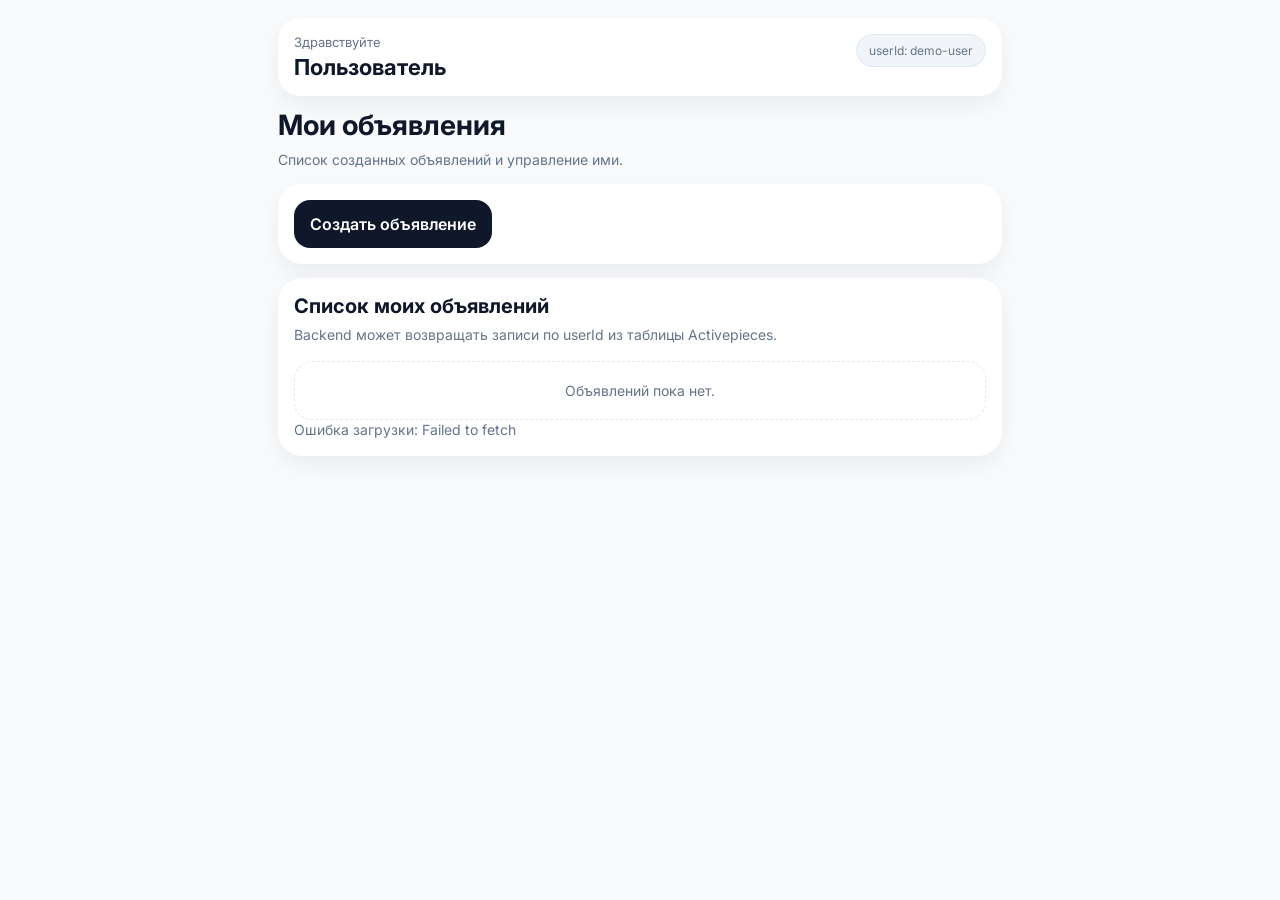
==== index.html @ 00c48a66 "init" ====
<!DOCTYPE html>
<html lang="ru">
<head>
  <meta charset="UTF-8" />
  <meta
    name="viewport"
    content="width=device-width, initial-scale=1, maximum-scale=1, viewport-fit=cover"
  />
  <title>Realty Mini App</title>
  <meta name="theme-color" content="#0f172a" />
  <link rel="preconnect" href="https://fonts.googleapis.com">
  <link rel="preconnect" href="https://fonts.gstatic.com" crossorigin>
  <link
    href="https://fonts.googleapis.com/css2?family=Inter:wght@400;500;600;700&display=swap"
    rel="stylesheet"
  >
  <link rel="stylesheet" href="./styles.css" />
  <script src="https://telegram.org/js/telegram-web-app.js"></script>
</head>
<body>
  <main class="app">
    <header class="topbar">
      <div class="topbar-text">
        <div class="topbar-label">Здравствуйте</div>
        <div class="topbar-title" id="userName">Пользователь</div>
      </div>
      <div class="topbar-badge" id="userIdBadge">userId: demo-user</div>
    </header>

    <section class="section active" id="section-listings">
        <div id="listingsListScreen">
          <div class="section-header">
            <h1>Мои объявления</h1>
            <p>Список созданных объявлений и управление ими.</p>
          </div>
      
          <div class="card">
            <div class="actions">
              <button class="btn btn-primary" type="button" id="openCreateListingBtn">
                Создать объявление
              </button>
            </div>
          </div>
      
          <div class="card">
            <div class="card-header">
              <h2>Список моих объявлений</h2>
              <p>Backend может возвращать записи по userId из таблицы Activepieces.</p>
            </div>
            <div id="listingsEmpty" class="empty-state">Объявлений пока нет.</div>
            <div id="listingsList" class="list-stack"></div>
            <div class="status" id="listingStatus"></div>
          </div>
        </div>
      
        <div id="listingCreateScreen" class="hidden">
          <div class="section-header">
            <h1>Создать объявление</h1>
            <p>Заполните параметры. На backend они сохраняются в таблицу и используются для prompt.</p>
          </div>
      
          <div class="card">
            <form id="listingForm" class="form-stack">
              <div class="field">
                <label for="listingTitle">Название объявления</label>
                <input
                  id="listingTitle"
                  name="title"
                  type="text"
                  placeholder="Например: 2-комнатная квартира, Москва"
                />
              </div>
      
              <div class="field">
                <label for="listingLocation">Локация</label>
                <textarea
                  id="listingLocation"
                  name="location"
                  rows="4"
                  placeholder="Город, адрес"
                ></textarea>
              </div>
      
              <div class="field">
                <label for="listingInfrastructure">Инфраструктура</label>
                <textarea
                  id="listingInfrastructure"
                  name="infrastructure"
                  rows="4"
                  placeholder="Школы, магазины, транспорт, набережная"
                ></textarea>
              </div>
      
              <div class="field">
                <label for="listingCharacteristics">Характеристики</label>
                <textarea
                  id="listingCharacteristics"
                  name="characteristics"
                  rows="4"
                  placeholder="Комнаты, планировка, состояние, особенности, доп. помещения"
                ></textarea>
              </div>
      
              <div class="field">
                <label for="listingLegal">Юридические аспекты</label>
                <textarea
                  id="listingLegal"
                  name="legal"
                  rows="4"
                  placeholder="Собственность, документы, ипотека, быстрый выход на сделку"
                ></textarea>
              </div>
      
              <div class="actions">
                <button class="btn btn-primary" type="submit">Сохранить объявление</button>
                <button class="btn btn-secondary" type="button" id="backToListingsBtn">Назад к списку</button>
                <button class="btn btn-secondary" type="reset">Очистить</button>
              </div>
            </form>
          </div>
      
          <div class="card">
            <div class="card-header">
              <h2>JSON для webhook и таблицы</h2>
              <p>Пример структуры записи: id, createdAt и payloadJson.</p>
            </div>
            <pre class="code-box" id="listingPayloadPreview"></pre>
          </div>
        </div>
      </section>

    <section class="section" id="section-plans">
      <div class="section-header">
        <h1>Планировки</h1>
        <p>Загрузите фото плана квартиры и отправьте prompt для генерации интерьера.</p>
      </div>

      <div class="card">
        <div class="card-header">
          <h2>Отправить планировку</h2>
          <p>Файл и prompt уходят в webhook с route = generate-interior.</p>
        </div>

        <form id="plansForm" class="form-stack">
          <div class="field">
            <label for="planFile">Фото планировки</label>
            <input id="planFile" name="file" type="file" accept="image/*" />
          </div>

          <div class="field">
            <label for="planPrompt">Промпт для интерьера</label>
            <textarea id="planPrompt" name="prompt" rows="5">Добавь современный интерьер в светлых тонах, сохрани геометрию помещения.</textarea>
          </div>

          <div class="actions">
            <button class="btn btn-primary" type="submit">Сгенерировать интерьер</button>
          </div>

          <div class="status" id="plansStatus"></div>
        </form>
      </div>
    </section>

    <section class="section" id="section-enhance">
      <div class="section-header">
        <h1>Улучшить фото</h1>
        <p>Загрузите фото объявления и отправьте prompt для улучшения.</p>
      </div>

      <div class="card">
        <div class="card-header">
          <h2>Улучшение фото</h2>
          <p>Файл и prompt уходят в webhook с route = enhance-photo.</p>
        </div>

        <form id="enhanceForm" class="form-stack">
          <div class="field">
            <label for="enhanceFile">Фото объекта</label>
            <input id="enhanceFile" name="file" type="file" accept="image/*" />
          </div>

          <div class="field">
            <label for="enhancePrompt">Промпт улучшения</label>
            <textarea id="enhancePrompt" name="prompt" rows="5">Улучши фото для объявления: выровняй свет, сделай интерьер чище и привлекательнее, сохрани реалистичность.</textarea>
          </div>

          <div class="actions">
            <button class="btn btn-primary" type="submit">Улучшить фото</button>
          </div>

          <div class="status" id="enhanceStatus"></div>
        </form>
      </div>
    </section>
  </main>

  <script src="./app.js"></script>
</body>
</html>
---- styles.css ----
* {
    box-sizing: border-box;
  }
  
  :root {
    --bg: #f8fafc;
    --panel: #ffffff;
    --panel-soft: #f1f5f9;
    --text: #0f172a;
    --muted: #64748b;
    --border: #e2e8f0;
    --primary: #0f172a;
    --primary-contrast: #ffffff;
    --danger: #b91c1c;
    --shadow: 0 10px 24px rgba(15, 23, 42, 0.06);
    --radius: 20px;
  }
  
  html,
  body {
    margin: 0;
    padding: 0;
    background: var(--bg);
    color: var(--text);
    font-family: Inter, system-ui, -apple-system, BlinkMacSystemFont, "Segoe UI", sans-serif;
  }
  
  body {
    min-height: 100vh;
    -webkit-font-smoothing: antialiased;
    text-rendering: optimizeLegibility;
  }
  
  .app {
    width: 100%;
    max-width: 760px;
    margin: 0 auto;
    padding: 12px 12px 28px;
  }
  
  .topbar {
    display: flex;
    flex-direction: column;
    gap: 10px;
    background: var(--panel);
    border-radius: 22px;
    padding: 16px;
    box-shadow: var(--shadow);
    margin-bottom: 14px;
  }
  
  .topbar-label {
    color: var(--muted);
    font-size: 13px;
  }
  
  .topbar-title {
    font-size: 22px;
    font-weight: 700;
    margin-top: 4px;
  }
  
  .topbar-badge {
    align-self: flex-start;
    padding: 8px 12px;
    border: 1px solid var(--border);
    border-radius: 999px;
    background: var(--panel-soft);
    font-size: 12px;
    color: var(--muted);
    word-break: break-all;
  }
  
  .section {
    display: none;
  }
  
  .section.active {
    display: block;
  }
  
  .section-header {
    margin-bottom: 14px;
  }
  
  .section-header h1 {
    margin: 0;
    font-size: 28px;
    line-height: 1.1;
  }
  
  .section-header p {
    margin: 8px 0 0;
    color: var(--muted);
    font-size: 14px;
    line-height: 1.5;
  }
  
  .card {
    background: var(--panel);
    border-radius: 24px;
    box-shadow: var(--shadow);
    padding: 16px;
    margin-bottom: 14px;
  }
  
  .card-header h2 {
    margin: 0 0 6px;
    font-size: 20px;
    line-height: 1.2;
  }
  
  .card-header p {
    margin: 0 0 16px;
    color: var(--muted);
    font-size: 14px;
    line-height: 1.5;
  }
  
  .form-stack {
    display: flex;
    flex-direction: column;
    gap: 14px;
  }
  
  .field {
    display: flex;
    flex-direction: column;
    gap: 8px;
  }
  
  .field label {
    font-size: 14px;
    font-weight: 600;
  }
  
  .field input,
  .field textarea {
    width: 100%;
    border: 1px solid var(--border);
    background: #fff;
    color: var(--text);
    border-radius: 16px;
    padding: 14px 14px;
    outline: none;
    font: inherit;
    resize: vertical;
  }
  
  .field input:focus,
  .field textarea:focus {
    border-color: #94a3b8;
    box-shadow: 0 0 0 4px rgba(148, 163, 184, 0.15);
  }
  
  .actions {
    display: flex;
    flex-direction: column;
    gap: 10px;
  }
  
  .btn {
    width: 100%;
    border: 0;
    border-radius: 16px;
    padding: 14px 16px;
    font: inherit;
    font-weight: 600;
    cursor: pointer;
  }
  
  .btn-primary {
    background: var(--primary);
    color: var(--primary-contrast);
  }
  
  .btn-secondary {
    background: var(--panel-soft);
    color: var(--text);
  }
  
  .btn-danger {
    background: #fee2e2;
    color: var(--danger);
  }
  
  .status {
    min-height: 20px;
    color: var(--muted);
    font-size: 14px;
    line-height: 1.4;
  }
  
  .code-box {
    margin: 0;
    background: #020617;
    color: #e2e8f0;
    border-radius: 18px;
    padding: 14px;
    overflow: auto;
    font-size: 12px;
    line-height: 1.5;
    white-space: pre-wrap;
  }
  
  .empty-state {
    border: 1px dashed var(--border);
    border-radius: 18px;
    padding: 20px;
    text-align: center;
    color: var(--muted);
    font-size: 14px;
  }
  
  .list-stack {
    display: flex;
    flex-direction: column;
    gap: 12px;
  }
  
  .listing-item {
    border: 1px solid var(--border);
    border-radius: 18px;
    padding: 14px;
    background: #fff;
  }
  
  .listing-item-header {
    display: flex;
    flex-direction: column;
    gap: 12px;
  }
  
  .listing-title {
    margin: 0 0 8px;
    font-size: 17px;
    font-weight: 700;
    line-height: 1.3;
  }
  
  .meta {
    color: var(--muted);
    font-size: 12px;
    line-height: 1.6;
    word-break: break-word;
  }
  
  .json-box {
    margin-top: 12px;
    background: var(--panel-soft);
    border-radius: 16px;
    padding: 12px;
    overflow: auto;
    font-size: 12px;
    white-space: pre-wrap;
  }
  
  @media (min-width: 640px) {
    .app {
      padding: 18px 18px 32px;
    }
  
    .topbar {
      flex-direction: row;
      justify-content: space-between;
      align-items: center;
    }
  
    .actions {
      flex-direction: row;
    }
  
    .btn {
      width: auto;
    }
  
    .listing-item-header {
      flex-direction: row;
      justify-content: space-between;
      align-items: flex-start;
    }
  }
  .hidden {
    display: none !important;
  }
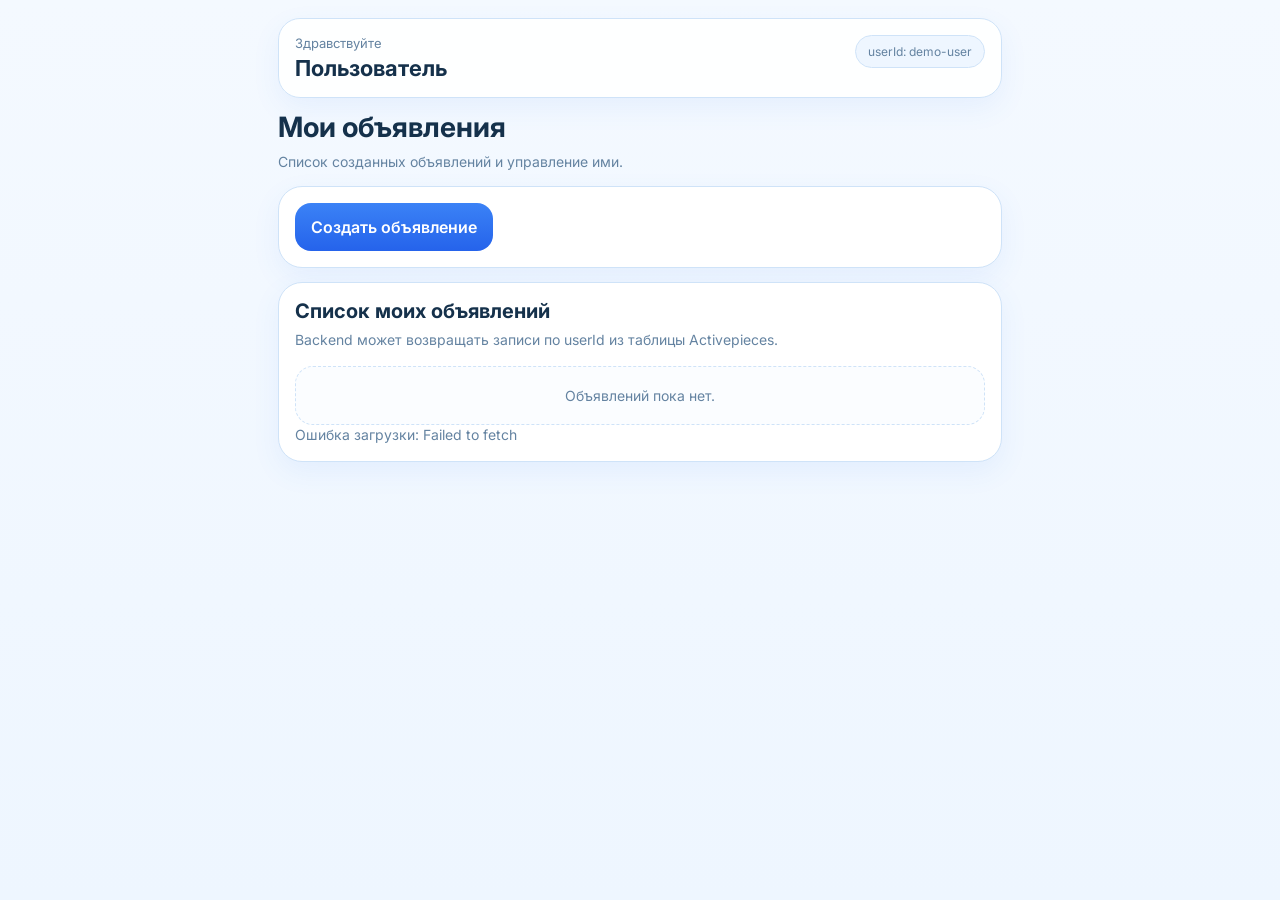
==== commit 21328006: "init" ====
--- a/index.html
+++ b/index.html
@@ -28,7 +28,6 @@
     </header>
 
     <section class="section active" id="section-listings">
-        <div id="listingsListScreen">
           <div class="section-header">
             <h1>Мои объявления</h1>
             <p>Список созданных объявлений и управление ими.</p>
@@ -54,79 +53,42 @@
         </div>
       
         <div id="listingCreateScreen" class="hidden">
-          <div class="section-header">
-            <h1>Создать объявление</h1>
-            <p>Заполните параметры. На backend они сохраняются в таблицу и используются для prompt.</p>
+            <div class="section-header">
+              <h1>Создать объявление</h1>
+              <p>Пошаговый мастер. Можно возвращаться назад и редактировать шаги.</p>
+            </div>
+          
+            <div class="card">
+              <div class="wizard-top">
+                <div class="wizard-progress-text">
+                  <span id="wizardStepLabel">Шаг 1</span>
+                  <span id="wizardStepCounter">1 / 1</span>
+                </div>
+                <div class="progress-bar">
+                  <div class="progress-bar-fill" id="wizardProgressFill"></div>
+                </div>
+              </div>
+          
+              <div id="wizardStepContainer"></div>
+          
+              <div class="actions wizard-actions">
+                <button class="btn btn-secondary" type="button" id="wizardBackBtn">Назад</button>
+                <button class="btn btn-secondary" type="button" id="backToListingsBtn">К списку</button>
+                <button class="btn btn-primary" type="button" id="wizardNextBtn">Далее</button>
+                <button class="btn btn-primary hidden" type="button" id="wizardSubmitBtn">Создать объявление</button>
+              </div>
+          
+              <div class="status" id="wizardStatus"></div>
+            </div>
+          
+            <div class="card">
+              <div class="card-header">
+                <h2>JSON для webhook и таблицы</h2>
+                <p>То, что будет отправлено на backend.</p>
+              </div>
+              <pre class="code-box" id="listingPayloadPreview"></pre>
+            </div>
           </div>
-      
-          <div class="card">
-            <form id="listingForm" class="form-stack">
-              <div class="field">
-                <label for="listingTitle">Название объявления</label>
-                <input
-                  id="listingTitle"
-                  name="title"
-                  type="text"
-                  placeholder="Например: 2-комнатная квартира, Москва"
-                />
-              </div>
-      
-              <div class="field">
-                <label for="listingLocation">Локация</label>
-                <textarea
-                  id="listingLocation"
-                  name="location"
-                  rows="4"
-                  placeholder="Город, адрес"
-                ></textarea>
-              </div>
-      
-              <div class="field">
-                <label for="listingInfrastructure">Инфраструктура</label>
-                <textarea
-                  id="listingInfrastructure"
-                  name="infrastructure"
-                  rows="4"
-                  placeholder="Школы, магазины, транспорт, набережная"
-                ></textarea>
-              </div>
-      
-              <div class="field">
-                <label for="listingCharacteristics">Характеристики</label>
-                <textarea
-                  id="listingCharacteristics"
-                  name="characteristics"
-                  rows="4"
-                  placeholder="Комнаты, планировка, состояние, особенности, доп. помещения"
-                ></textarea>
-              </div>
-      
-              <div class="field">
-                <label for="listingLegal">Юридические аспекты</label>
-                <textarea
-                  id="listingLegal"
-                  name="legal"
-                  rows="4"
-                  placeholder="Собственность, документы, ипотека, быстрый выход на сделку"
-                ></textarea>
-              </div>
-      
-              <div class="actions">
-                <button class="btn btn-primary" type="submit">Сохранить объявление</button>
-                <button class="btn btn-secondary" type="button" id="backToListingsBtn">Назад к списку</button>
-                <button class="btn btn-secondary" type="reset">Очистить</button>
-              </div>
-            </form>
-          </div>
-      
-          <div class="card">
-            <div class="card-header">
-              <h2>JSON для webhook и таблицы</h2>
-              <p>Пример структуры записи: id, createdAt и payloadJson.</p>
-            </div>
-            <pre class="code-box" id="listingPayloadPreview"></pre>
-          </div>
-        </div>
       </section>
 
     <section class="section" id="section-plans">
--- a/styles.css
+++ b/styles.css
@@ -3,16 +3,19 @@
   }
   
   :root {
-    --bg: #f8fafc;
+    --bg: #f8fbff;
     --panel: #ffffff;
-    --panel-soft: #f1f5f9;
-    --text: #0f172a;
-    --muted: #64748b;
-    --border: #e2e8f0;
-    --primary: #0f172a;
+    --panel-soft: #eef6ff;
+    --panel-soft-2: #e0efff;
+    --text: #15314b;
+    --muted: #6483a1;
+    --border: #cfe3f8;
+    --primary: #3b82f6;
+    --primary-dark: #2563eb;
     --primary-contrast: #ffffff;
-    --danger: #b91c1c;
-    --shadow: 0 10px 24px rgba(15, 23, 42, 0.06);
+    --danger: #dc2626;
+    --danger-soft: #fee2e2;
+    --shadow: 0 10px 28px rgba(59, 130, 246, 0.08);
     --radius: 20px;
   }
   
@@ -20,13 +23,13 @@
   body {
     margin: 0;
     padding: 0;
-    background: var(--bg);
+    background: linear-gradient(180deg, #f4f9ff 0%, #eef6ff 100%);
     color: var(--text);
     font-family: Inter, system-ui, -apple-system, BlinkMacSystemFont, "Segoe UI", sans-serif;
+    min-height: 100vh;
   }
   
   body {
-    min-height: 100vh;
     -webkit-font-smoothing: antialiased;
     text-rendering: optimizeLegibility;
   }
@@ -35,14 +38,16 @@
     width: 100%;
     max-width: 760px;
     margin: 0 auto;
-    padding: 12px 12px 28px;
+    padding: 14px 14px 30px;
   }
   
   .topbar {
     display: flex;
     flex-direction: column;
     gap: 10px;
-    background: var(--panel);
+    background: rgba(255, 255, 255, 0.9);
+    backdrop-filter: blur(10px);
+    border: 1px solid var(--border);
     border-radius: 22px;
     padding: 16px;
     box-shadow: var(--shadow);
@@ -55,28 +60,20 @@
   }
   
   .topbar-title {
+    margin-top: 4px;
     font-size: 22px;
     font-weight: 700;
-    margin-top: 4px;
   }
   
   .topbar-badge {
     align-self: flex-start;
     padding: 8px 12px;
-    border: 1px solid var(--border);
     border-radius: 999px;
     background: var(--panel-soft);
+    border: 1px solid var(--border);
     font-size: 12px;
     color: var(--muted);
-    word-break: break-all;
-  }
-  
-  .section {
-    display: none;
-  }
-  
-  .section.active {
-    display: block;
+    word-break: break-word;
   }
   
   .section-header {
@@ -91,13 +88,14 @@
   
   .section-header p {
     margin: 8px 0 0;
-    color: var(--muted);
-    font-size: 14px;
+    font-size: 14px;
+    color: var(--muted);
     line-height: 1.5;
   }
   
   .card {
     background: var(--panel);
+    border: 1px solid var(--border);
     border-radius: 24px;
     box-shadow: var(--shadow);
     padding: 16px;
@@ -107,7 +105,6 @@
   .card-header h2 {
     margin: 0 0 6px;
     font-size: 20px;
-    line-height: 1.2;
   }
   
   .card-header p {
@@ -115,42 +112,6 @@
     color: var(--muted);
     font-size: 14px;
     line-height: 1.5;
-  }
-  
-  .form-stack {
-    display: flex;
-    flex-direction: column;
-    gap: 14px;
-  }
-  
-  .field {
-    display: flex;
-    flex-direction: column;
-    gap: 8px;
-  }
-  
-  .field label {
-    font-size: 14px;
-    font-weight: 600;
-  }
-  
-  .field input,
-  .field textarea {
-    width: 100%;
-    border: 1px solid var(--border);
-    background: #fff;
-    color: var(--text);
-    border-radius: 16px;
-    padding: 14px 14px;
-    outline: none;
-    font: inherit;
-    resize: vertical;
-  }
-  
-  .field input:focus,
-  .field textarea:focus {
-    border-color: #94a3b8;
-    box-shadow: 0 0 0 4px rgba(148, 163, 184, 0.15);
   }
   
   .actions {
@@ -167,40 +128,40 @@
     font: inherit;
     font-weight: 600;
     cursor: pointer;
+    transition: transform 0.15s ease, opacity 0.15s ease, background 0.15s ease;
+  }
+  
+  .btn:hover {
+    transform: translateY(-1px);
+  }
+  
+  .btn:disabled {
+    opacity: 0.6;
+    cursor: not-allowed;
+    transform: none;
   }
   
   .btn-primary {
-    background: var(--primary);
+    background: linear-gradient(180deg, var(--primary) 0%, var(--primary-dark) 100%);
     color: var(--primary-contrast);
   }
   
   .btn-secondary {
     background: var(--panel-soft);
     color: var(--text);
+    border: 1px solid var(--border);
   }
   
   .btn-danger {
-    background: #fee2e2;
+    background: var(--danger-soft);
     color: var(--danger);
   }
   
   .status {
     min-height: 20px;
-    color: var(--muted);
-    font-size: 14px;
+    font-size: 14px;
+    color: var(--muted);
     line-height: 1.4;
-  }
-  
-  .code-box {
-    margin: 0;
-    background: #020617;
-    color: #e2e8f0;
-    border-radius: 18px;
-    padding: 14px;
-    overflow: auto;
-    font-size: 12px;
-    line-height: 1.5;
-    white-space: pre-wrap;
   }
   
   .empty-state {
@@ -208,8 +169,9 @@
     border-radius: 18px;
     padding: 20px;
     text-align: center;
-    color: var(--muted);
-    font-size: 14px;
+    font-size: 14px;
+    color: var(--muted);
+    background: #fbfdff;
   }
   
   .list-stack {
@@ -222,7 +184,7 @@
     border: 1px solid var(--border);
     border-radius: 18px;
     padding: 14px;
-    background: #fff;
+    background: #fcfeff;
   }
   
   .listing-item-header {
@@ -245,29 +207,141 @@
     word-break: break-word;
   }
   
-  .json-box {
-    margin-top: 12px;
-    background: var(--panel-soft);
-    border-radius: 16px;
-    padding: 12px;
+  .json-box,
+  .code-box {
+    margin: 12px 0 0;
+    background: #0f2236;
+    color: #dcecff;
+    border-radius: 16px;
+    padding: 14px;
     overflow: auto;
     font-size: 12px;
+    line-height: 1.5;
     white-space: pre-wrap;
+  }
+  
+  .hidden {
+    display: none !important;
+  }
+  
+  .wizard-top {
+    margin-bottom: 18px;
+  }
+  
+  .wizard-progress-text {
+    display: flex;
+    justify-content: space-between;
+    gap: 12px;
+    font-size: 13px;
+    color: var(--muted);
+    margin-bottom: 10px;
+  }
+  
+  .progress-bar {
+    width: 100%;
+    height: 10px;
+    border-radius: 999px;
+    background: var(--panel-soft);
+    overflow: hidden;
+  }
+  
+  .progress-bar-fill {
+    height: 100%;
+    width: 0;
+    background: linear-gradient(90deg, #60a5fa 0%, #2563eb 100%);
+    transition: width 0.2s ease;
+  }
+  
+  .wizard-step {
+    display: flex;
+    flex-direction: column;
+    gap: 14px;
+  }
+  
+  .wizard-question {
+    font-size: 20px;
+    font-weight: 700;
+    line-height: 1.3;
+  }
+  
+  .wizard-hint {
+    font-size: 14px;
+    color: var(--muted);
+    line-height: 1.5;
+  }
+  
+  .option-list {
+    display: flex;
+    flex-direction: column;
+    gap: 10px;
+  }
+  
+  .option-button {
+    border: 1px solid var(--border);
+    background: #fff;
+    color: var(--text);
+    border-radius: 16px;
+    padding: 14px;
+    text-align: left;
+    font: inherit;
+    cursor: pointer;
+    transition: 0.15s ease;
+  }
+  
+  .option-button.active {
+    background: var(--panel-soft-2);
+    border-color: #8ebcf1;
+    box-shadow: 0 0 0 3px rgba(59, 130, 246, 0.1);
+  }
+  
+  .input-stack {
+    display: flex;
+    flex-direction: column;
+    gap: 10px;
+  }
+  
+  .input-stack label {
+    font-size: 14px;
+    font-weight: 600;
+  }
+  
+  .input-stack input,
+  .input-stack textarea {
+    width: 100%;
+    border: 1px solid var(--border);
+    background: #fff;
+    color: var(--text);
+    border-radius: 16px;
+    padding: 14px;
+    outline: none;
+    font: inherit;
+    resize: vertical;
+  }
+  
+  .input-stack input:focus,
+  .input-stack textarea:focus {
+    border-color: #7eb3f0;
+    box-shadow: 0 0 0 4px rgba(59, 130, 246, 0.12);
+  }
+  
+  .wizard-actions {
+    margin-top: 18px;
   }
   
   @media (min-width: 640px) {
     .app {
-      padding: 18px 18px 32px;
+      padding: 18px 18px 34px;
     }
   
     .topbar {
       flex-direction: row;
+      align-items: center;
       justify-content: space-between;
-      align-items: center;
     }
   
     .actions {
       flex-direction: row;
+      flex-wrap: wrap;
     }
   
     .btn {
@@ -280,6 +354,111 @@
       align-items: flex-start;
     }
   }
+
   .hidden {
     display: none !important;
   }
+  
+  .wizard-top {
+    margin-bottom: 18px;
+  }
+  
+  .wizard-progress-text {
+    display: flex;
+    justify-content: space-between;
+    gap: 12px;
+    font-size: 13px;
+    color: var(--muted);
+    margin-bottom: 10px;
+  }
+  
+  .progress-bar {
+    width: 100%;
+    height: 10px;
+    border-radius: 999px;
+    background: var(--panel-soft);
+    overflow: hidden;
+  }
+  
+  .progress-bar-fill {
+    height: 100%;
+    width: 0;
+    background: linear-gradient(90deg, #60a5fa 0%, #2563eb 100%);
+    transition: width 0.2s ease;
+  }
+  
+  .wizard-step {
+    display: flex;
+    flex-direction: column;
+    gap: 14px;
+  }
+  
+  .wizard-question {
+    font-size: 20px;
+    font-weight: 700;
+    line-height: 1.3;
+  }
+  
+  .wizard-hint {
+    font-size: 14px;
+    color: var(--muted);
+    line-height: 1.5;
+  }
+  
+  .option-list {
+    display: flex;
+    flex-direction: column;
+    gap: 10px;
+  }
+  
+  .option-button {
+    border: 1px solid var(--border);
+    background: #fff;
+    color: var(--text);
+    border-radius: 16px;
+    padding: 14px;
+    text-align: left;
+    font: inherit;
+    cursor: pointer;
+    transition: 0.15s ease;
+  }
+  
+  .option-button.active {
+    background: var(--panel-soft);
+    border-color: #8ebcf1;
+    box-shadow: 0 0 0 3px rgba(59, 130, 246, 0.1);
+  }
+  
+  .input-stack {
+    display: flex;
+    flex-direction: column;
+    gap: 10px;
+  }
+  
+  .input-stack label {
+    font-size: 14px;
+    font-weight: 600;
+  }
+  
+  .input-stack input,
+  .input-stack textarea {
+    width: 100%;
+    border: 1px solid var(--border);
+    background: #fff;
+    color: var(--text);
+    border-radius: 16px;
+    padding: 14px;
+    outline: none;
+    font: inherit;
+    resize: vertical;
+  }
+  
+  .input-stack input:focus,
+  .input-stack textarea:focus {
+    border-color: #7eb3f0;
+    box-shadow: 0 0 0 4px rgba(59, 130, 246, 0.12);
+  }
+  
+  .wizard-actions {
+    margin-top: 18px;
+  }
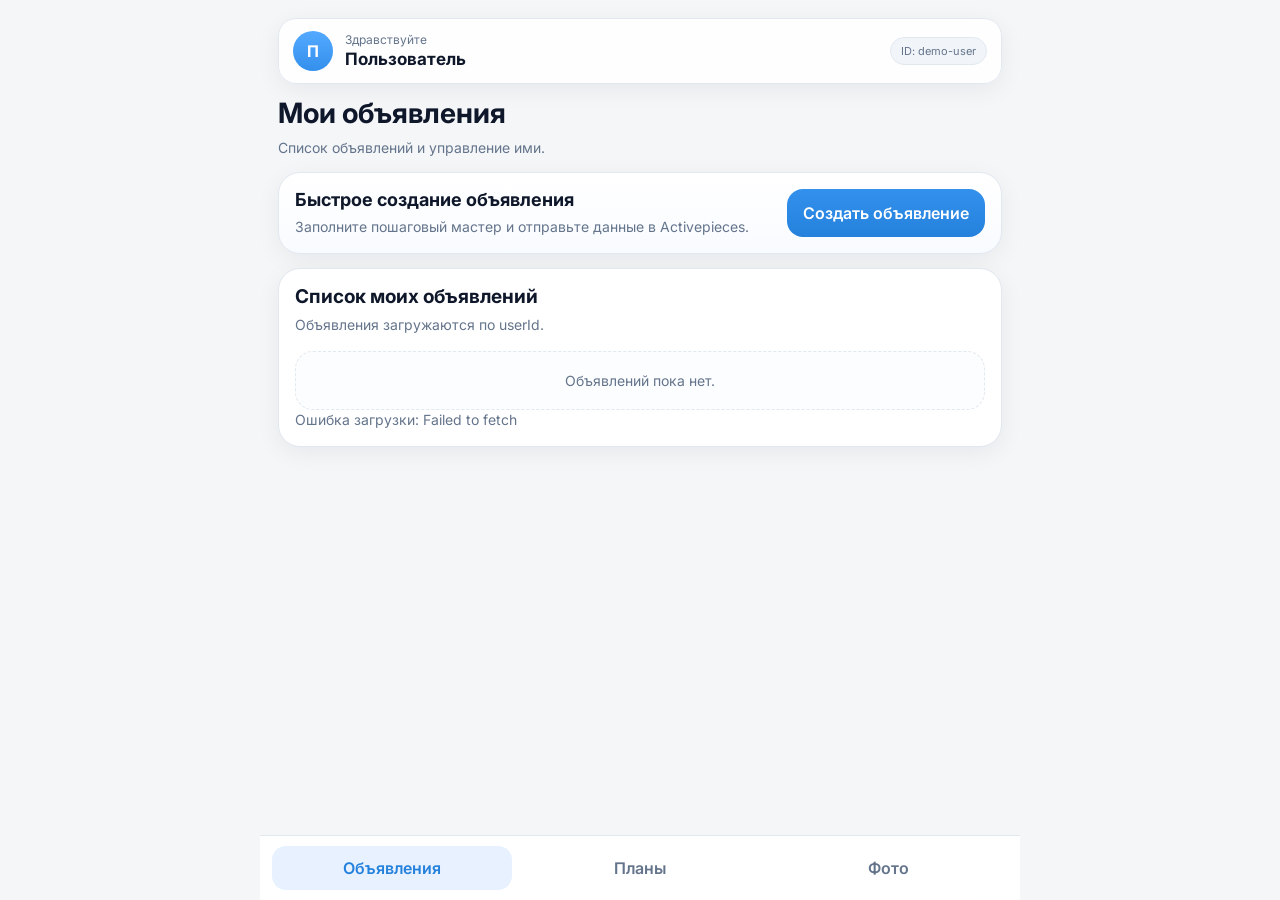
==== commit ec817b18: "init" ====
--- a/index.html
+++ b/index.html
@@ -7,7 +7,7 @@
     content="width=device-width, initial-scale=1, maximum-scale=1, viewport-fit=cover"
   />
   <title>Realty Mini App</title>
-  <meta name="theme-color" content="#0f172a" />
+  <meta name="theme-color" content="#17212b" />
   <link rel="preconnect" href="https://fonts.googleapis.com">
   <link rel="preconnect" href="https://fonts.gstatic.com" crossorigin>
   <link
@@ -20,81 +20,92 @@
 <body>
   <main class="app">
     <header class="topbar">
-      <div class="topbar-text">
-        <div class="topbar-label">Здравствуйте</div>
-        <div class="topbar-title" id="userName">Пользователь</div>
+      <div class="topbar-main">
+        <div class="avatar-circle" id="userAvatar">П</div>
+        <div class="topbar-text">
+          <div class="topbar-label">Здравствуйте</div>
+          <div class="topbar-title" id="userName">Пользователь</div>
+        </div>
       </div>
-      <div class="topbar-badge" id="userIdBadge">userId: demo-user</div>
+      <div class="topbar-badge" id="userIdBadge">ID: demo-user</div>
     </header>
 
     <section class="section active" id="section-listings">
-          <div class="section-header">
-            <h1>Мои объявления</h1>
-            <p>Список созданных объявлений и управление ими.</p>
+      <div id="listingsListScreen">
+        <div class="section-header">
+          <h1>Мои объявления</h1>
+          <p>Список объявлений и управление ими.</p>
+        </div>
+
+        <div class="hero-card">
+          <div>
+            <div class="hero-title">Быстрое создание объявления</div>
+            <div class="hero-text">Заполните пошаговый мастер и отправьте данные в Activepieces.</div>
           </div>
-      
-          <div class="card">
-            <div class="actions">
-              <button class="btn btn-primary" type="button" id="openCreateListingBtn">
-                Создать объявление
-              </button>
+          <button class="btn btn-primary" type="button" id="openCreateListingBtn">
+            Создать объявление
+          </button>
+        </div>
+
+        <div class="card">
+          <div class="card-header">
+            <h2>Список моих объявлений</h2>
+            <p>Объявления загружаются по userId.</p>
+          </div>
+          <div id="listingsEmpty" class="empty-state">Объявлений пока нет.</div>
+          <div id="listingsList" class="list-stack"></div>
+          <div class="status" id="listingStatus"></div>
+        </div>
+      </div>
+
+      <div id="listingCreateScreen" class="hidden">
+        <div class="section-header">
+          <h1>Создать объявление</h1>
+          <p>Пошаговый мастер заполнения.</p>
+        </div>
+
+        <div class="create-top-actions">
+          <button class="btn btn-secondary btn-back-inline" type="button" id="backToListingsBtn">
+            ← К списку
+          </button>
+        </div>
+
+        <div class="card">
+          <div class="wizard-top">
+            <div class="wizard-progress-text">
+              <span id="wizardStepLabel">1 шаг</span>
+              <span id="wizardStepCounter">1 / 1</span>
+            </div>
+            <div class="progress-bar">
+              <div class="progress-bar-fill" id="wizardProgressFill"></div>
             </div>
           </div>
-      
-          <div class="card">
-            <div class="card-header">
-              <h2>Список моих объявлений</h2>
-              <p>Backend может возвращать записи по userId из таблицы Activepieces.</p>
-            </div>
-            <div id="listingsEmpty" class="empty-state">Объявлений пока нет.</div>
-            <div id="listingsList" class="list-stack"></div>
-            <div class="status" id="listingStatus"></div>
+
+          <div id="wizardStepContainer"></div>
+
+          <div class="actions wizard-actions">
+            <button class="btn btn-secondary" type="button" id="wizardBackBtn">Назад</button>
+            <button class="btn btn-primary" type="button" id="wizardNextBtn">Далее</button>
+            <button class="btn btn-primary hidden" type="button" id="wizardSubmitBtn">Создать объявление</button>
           </div>
+
+          <div class="status" id="wizardStatus"></div>
         </div>
-      
-        <div id="listingCreateScreen" class="hidden">
-            <div class="section-header">
-              <h1>Создать объявление</h1>
-              <p>Пошаговый мастер. Можно возвращаться назад и редактировать шаги.</p>
-            </div>
-          
-            <div class="card">
-              <div class="wizard-top">
-                <div class="wizard-progress-text">
-                  <span id="wizardStepLabel">Шаг 1</span>
-                  <span id="wizardStepCounter">1 / 1</span>
-                </div>
-                <div class="progress-bar">
-                  <div class="progress-bar-fill" id="wizardProgressFill"></div>
-                </div>
-              </div>
-          
-              <div id="wizardStepContainer"></div>
-          
-              <div class="actions wizard-actions">
-                <button class="btn btn-secondary" type="button" id="wizardBackBtn">Назад</button>
-                <button class="btn btn-secondary" type="button" id="backToListingsBtn">К списку</button>
-                <button class="btn btn-primary" type="button" id="wizardNextBtn">Далее</button>
-                <button class="btn btn-primary hidden" type="button" id="wizardSubmitBtn">Создать объявление</button>
-              </div>
-          
-              <div class="status" id="wizardStatus"></div>
-            </div>
-          
-            <div class="card">
-              <div class="card-header">
-                <h2>JSON для webhook и таблицы</h2>
-                <p>То, что будет отправлено на backend.</p>
-              </div>
-              <pre class="code-box" id="listingPayloadPreview"></pre>
-            </div>
+
+        <div class="card">
+          <div class="card-header">
+            <h2>JSON для webhook</h2>
+            <p>То, что будет отправлено на backend.</p>
           </div>
-      </section>
+          <pre class="code-box" id="listingPayloadPreview"></pre>
+        </div>
+      </div>
+    </section>
 
     <section class="section" id="section-plans">
       <div class="section-header">
         <h1>Планировки</h1>
-        <p>Загрузите фото плана квартиры и отправьте prompt для генерации интерьера.</p>
+        <p>Загрузите фото плана и prompt для генерации интерьера.</p>
       </div>
 
       <div class="card">
@@ -126,7 +137,7 @@
     <section class="section" id="section-enhance">
       <div class="section-header">
         <h1>Улучшить фото</h1>
-        <p>Загрузите фото объявления и отправьте prompt для улучшения.</p>
+        <p>Загрузите фото объявления и prompt для улучшения.</p>
       </div>
 
       <div class="card">
@@ -154,6 +165,12 @@
         </form>
       </div>
     </section>
+
+    <nav class="bottom-nav">
+      <button class="bottom-nav-item active" data-screen="listings">Объявления</button>
+      <button class="bottom-nav-item" data-screen="plans">Планы</button>
+      <button class="bottom-nav-item" data-screen="enhance">Фото</button>
+    </nav>
   </main>
 
   <script src="./app.js"></script>
--- a/styles.css
+++ b/styles.css
@@ -3,27 +3,28 @@
   }
   
   :root {
-    --bg: #f8fbff;
+    --bg: #f4f6f8;
     --panel: #ffffff;
-    --panel-soft: #eef6ff;
-    --panel-soft-2: #e0efff;
-    --text: #15314b;
-    --muted: #6483a1;
-    --border: #cfe3f8;
-    --primary: #3b82f6;
-    --primary-dark: #2563eb;
+    --panel-soft: #f1f5f9;
+    --panel-soft-2: #e8f1ff;
+    --text: #0f172a;
+    --muted: #64748b;
+    --border: #e2e8f0;
+    --primary: #3390ec;
+    --primary-dark: #2481dc;
     --primary-contrast: #ffffff;
     --danger: #dc2626;
     --danger-soft: #fee2e2;
-    --shadow: 0 10px 28px rgba(59, 130, 246, 0.08);
+    --shadow: 0 6px 24px rgba(15, 23, 42, 0.06);
     --radius: 20px;
+    --nav-height: 76px;
   }
   
   html,
   body {
     margin: 0;
     padding: 0;
-    background: linear-gradient(180deg, #f4f9ff 0%, #eef6ff 100%);
+    background: var(--bg);
     color: var(--text);
     font-family: Inter, system-ui, -apple-system, BlinkMacSystemFont, "Segoe UI", sans-serif;
     min-height: 100vh;
@@ -38,42 +39,78 @@
     width: 100%;
     max-width: 760px;
     margin: 0 auto;
-    padding: 14px 14px 30px;
+    padding: 12px 12px calc(var(--nav-height) + 20px);
   }
   
   .topbar {
     display: flex;
-    flex-direction: column;
-    gap: 10px;
-    background: rgba(255, 255, 255, 0.9);
-    backdrop-filter: blur(10px);
-    border: 1px solid var(--border);
-    border-radius: 22px;
-    padding: 16px;
+    justify-content: space-between;
+    align-items: center;
+    gap: 12px;
+    background: rgba(255, 255, 255, 0.88);
+    backdrop-filter: blur(12px);
+    border: 1px solid var(--border);
+    border-radius: 18px;
+    padding: 12px 14px;
     box-shadow: var(--shadow);
     margin-bottom: 14px;
   }
   
+  .topbar-main {
+    display: flex;
+    align-items: center;
+    gap: 12px;
+    min-width: 0;
+  }
+  
+  .avatar-circle {
+    width: 40px;
+    height: 40px;
+    border-radius: 50%;
+    background: linear-gradient(180deg, #54a9ff 0%, #3390ec 100%);
+    color: #fff;
+    display: flex;
+    align-items: center;
+    justify-content: center;
+    font-weight: 700;
+    flex-shrink: 0;
+  }
+  
+  .topbar-text {
+    min-width: 0;
+  }
+  
   .topbar-label {
     color: var(--muted);
-    font-size: 13px;
+    font-size: 12px;
   }
   
   .topbar-title {
-    margin-top: 4px;
-    font-size: 22px;
+    margin-top: 2px;
+    font-size: 17px;
     font-weight: 700;
+    line-height: 1.2;
+    white-space: nowrap;
+    overflow: hidden;
+    text-overflow: ellipsis;
   }
   
   .topbar-badge {
-    align-self: flex-start;
-    padding: 8px 12px;
+    padding: 6px 10px;
     border-radius: 999px;
     background: var(--panel-soft);
     border: 1px solid var(--border);
-    font-size: 12px;
-    color: var(--muted);
-    word-break: break-word;
+    font-size: 11px;
+    color: var(--muted);
+    flex-shrink: 0;
+  }
+  
+  .section {
+    display: none;
+  }
+  
+  .section.active {
+    display: block;
   }
   
   .section-header {
@@ -93,18 +130,42 @@
     line-height: 1.5;
   }
   
-  .card {
-    background: var(--panel);
-    border: 1px solid var(--border);
-    border-radius: 24px;
+  .hero-card {
+    display: flex;
+    flex-direction: column;
+    gap: 14px;
+    background: linear-gradient(180deg, #ffffff 0%, #f8fbff 100%);
+    border: 1px solid var(--border);
+    border-radius: 22px;
     box-shadow: var(--shadow);
     padding: 16px;
     margin-bottom: 14px;
   }
   
+  .hero-title {
+    font-size: 18px;
+    font-weight: 700;
+    margin-bottom: 6px;
+  }
+  
+  .hero-text {
+    font-size: 14px;
+    color: var(--muted);
+    line-height: 1.5;
+  }
+  
+  .card {
+    background: var(--panel);
+    border: 1px solid var(--border);
+    border-radius: 22px;
+    box-shadow: var(--shadow);
+    padding: 16px;
+    margin-bottom: 14px;
+  }
+  
   .card-header h2 {
     margin: 0 0 6px;
-    font-size: 20px;
+    font-size: 19px;
   }
   
   .card-header p {
@@ -118,6 +179,10 @@
     display: flex;
     flex-direction: column;
     gap: 10px;
+  }
+  
+  .create-top-actions {
+    margin-bottom: 14px;
   }
   
   .btn {
@@ -157,6 +222,11 @@
     color: var(--danger);
   }
   
+  .btn-back-inline {
+    width: auto;
+    padding-inline: 14px;
+  }
+  
   .status {
     min-height: 20px;
     font-size: 14px;
@@ -210,8 +280,8 @@
   .json-box,
   .code-box {
     margin: 12px 0 0;
-    background: #0f2236;
-    color: #dcecff;
+    background: #0f172a;
+    color: #dbeafe;
     border-radius: 16px;
     padding: 14px;
     overflow: auto;
@@ -248,7 +318,7 @@
   .progress-bar-fill {
     height: 100%;
     width: 0;
-    background: linear-gradient(90deg, #60a5fa 0%, #2563eb 100%);
+    background: linear-gradient(90deg, #54a9ff 0%, #2481dc 100%);
     transition: width 0.2s ease;
   }
   
@@ -290,23 +360,28 @@
   
   .option-button.active {
     background: var(--panel-soft-2);
-    border-color: #8ebcf1;
-    box-shadow: 0 0 0 3px rgba(59, 130, 246, 0.1);
-  }
-  
-  .input-stack {
+    border-color: #9ec8fb;
+    box-shadow: 0 0 0 3px rgba(51, 144, 236, 0.12);
+  }
+  
+  .input-stack,
+  .form-stack,
+  .field {
     display: flex;
     flex-direction: column;
     gap: 10px;
   }
   
+  .field label,
   .input-stack label {
     font-size: 14px;
     font-weight: 600;
   }
   
   .input-stack input,
-  .input-stack textarea {
+  .input-stack textarea,
+  .field input,
+  .field textarea {
     width: 100%;
     border: 1px solid var(--border);
     background: #fff;
@@ -319,21 +394,55 @@
   }
   
   .input-stack input:focus,
-  .input-stack textarea:focus {
-    border-color: #7eb3f0;
-    box-shadow: 0 0 0 4px rgba(59, 130, 246, 0.12);
+  .input-stack textarea:focus,
+  .field input:focus,
+  .field textarea:focus {
+    border-color: #8fc1ff;
+    box-shadow: 0 0 0 4px rgba(51, 144, 236, 0.12);
   }
   
   .wizard-actions {
     margin-top: 18px;
   }
   
+  .bottom-nav {
+    position: fixed;
+    left: 50%;
+    bottom: 0;
+    transform: translateX(-50%);
+    width: 100%;
+    max-width: 760px;
+    display: grid;
+    grid-template-columns: repeat(3, 1fr);
+    gap: 8px;
+    padding: 10px 12px calc(10px + env(safe-area-inset-bottom));
+    background: rgba(255, 255, 255, 0.92);
+    backdrop-filter: blur(16px);
+    border-top: 1px solid var(--border);
+  }
+  
+  .bottom-nav-item {
+    border: 0;
+    background: transparent;
+    border-radius: 14px;
+    padding: 12px 10px;
+    font: inherit;
+    font-weight: 600;
+    color: var(--muted);
+    cursor: pointer;
+  }
+  
+  .bottom-nav-item.active {
+    background: var(--panel-soft-2);
+    color: var(--primary-dark);
+  }
+  
   @media (min-width: 640px) {
     .app {
-      padding: 18px 18px 34px;
+      padding: 18px 18px calc(var(--nav-height) + 24px);
     }
   
-    .topbar {
+    .hero-card {
       flex-direction: row;
       align-items: center;
       justify-content: space-between;
@@ -353,112 +462,4 @@
       justify-content: space-between;
       align-items: flex-start;
     }
-  }
-
-  .hidden {
-    display: none !important;
-  }
-  
-  .wizard-top {
-    margin-bottom: 18px;
-  }
-  
-  .wizard-progress-text {
-    display: flex;
-    justify-content: space-between;
-    gap: 12px;
-    font-size: 13px;
-    color: var(--muted);
-    margin-bottom: 10px;
-  }
-  
-  .progress-bar {
-    width: 100%;
-    height: 10px;
-    border-radius: 999px;
-    background: var(--panel-soft);
-    overflow: hidden;
-  }
-  
-  .progress-bar-fill {
-    height: 100%;
-    width: 0;
-    background: linear-gradient(90deg, #60a5fa 0%, #2563eb 100%);
-    transition: width 0.2s ease;
-  }
-  
-  .wizard-step {
-    display: flex;
-    flex-direction: column;
-    gap: 14px;
-  }
-  
-  .wizard-question {
-    font-size: 20px;
-    font-weight: 700;
-    line-height: 1.3;
-  }
-  
-  .wizard-hint {
-    font-size: 14px;
-    color: var(--muted);
-    line-height: 1.5;
-  }
-  
-  .option-list {
-    display: flex;
-    flex-direction: column;
-    gap: 10px;
-  }
-  
-  .option-button {
-    border: 1px solid var(--border);
-    background: #fff;
-    color: var(--text);
-    border-radius: 16px;
-    padding: 14px;
-    text-align: left;
-    font: inherit;
-    cursor: pointer;
-    transition: 0.15s ease;
-  }
-  
-  .option-button.active {
-    background: var(--panel-soft);
-    border-color: #8ebcf1;
-    box-shadow: 0 0 0 3px rgba(59, 130, 246, 0.1);
-  }
-  
-  .input-stack {
-    display: flex;
-    flex-direction: column;
-    gap: 10px;
-  }
-  
-  .input-stack label {
-    font-size: 14px;
-    font-weight: 600;
-  }
-  
-  .input-stack input,
-  .input-stack textarea {
-    width: 100%;
-    border: 1px solid var(--border);
-    background: #fff;
-    color: var(--text);
-    border-radius: 16px;
-    padding: 14px;
-    outline: none;
-    font: inherit;
-    resize: vertical;
-  }
-  
-  .input-stack input:focus,
-  .input-stack textarea:focus {
-    border-color: #7eb3f0;
-    box-shadow: 0 0 0 4px rgba(59, 130, 246, 0.12);
-  }
-  
-  .wizard-actions {
-    margin-top: 18px;
-  }
+  }
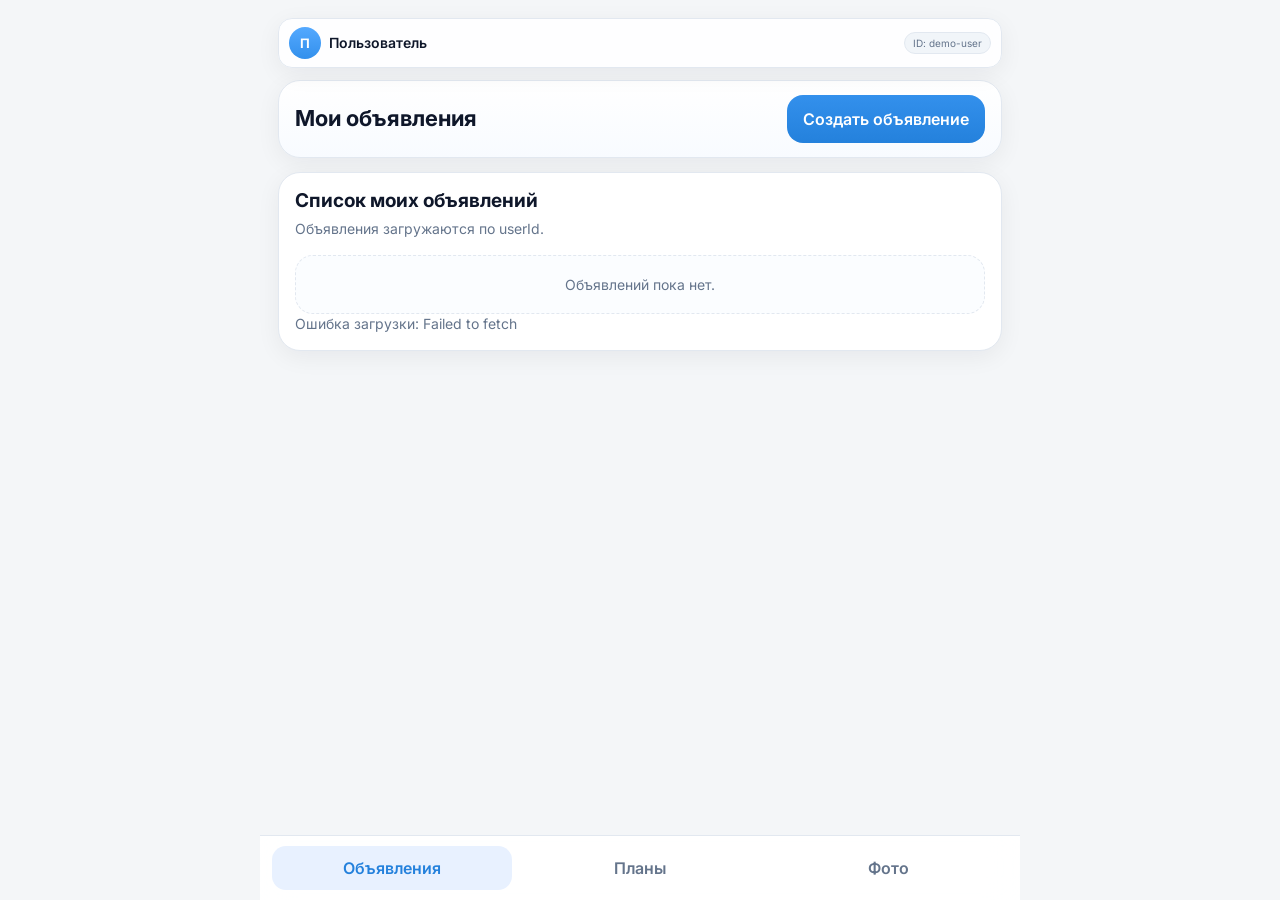
==== commit 56fce50a: "init" ====
--- a/index.html
+++ b/index.html
@@ -4,7 +4,7 @@
   <meta charset="UTF-8" />
   <meta
     name="viewport"
-    content="width=device-width, initial-scale=1, maximum-scale=1, viewport-fit=cover"
+    content="width=device-width, initial-scale=1, viewport-fit=cover"
   />
   <title>Realty Mini App</title>
   <meta name="theme-color" content="#17212b" />
@@ -33,14 +33,12 @@
     <section class="section active" id="section-listings">
       <div id="listingsListScreen">
         <div class="section-header">
-          <h1>Мои объявления</h1>
-          <p>Список объявлений и управление ими.</p>
+          <h1></h1>
         </div>
 
         <div class="hero-card">
           <div>
-            <div class="hero-title">Быстрое создание объявления</div>
-            <div class="hero-text">Заполните пошаговый мастер и отправьте данные в Activepieces.</div>
+            <div class="hero-title">Мои объявления</div>
           </div>
           <button class="btn btn-primary" type="button" id="openCreateListingBtn">
             Создать объявление
@@ -59,13 +57,8 @@
       </div>
 
       <div id="listingCreateScreen" class="hidden">
-        <div class="section-header">
-          <h1>Создать объявление</h1>
-          <p>Пошаговый мастер заполнения.</p>
-        </div>
-
         <div class="create-top-actions">
-          <button class="btn btn-secondary btn-back-inline" type="button" id="backToListingsBtn">
+          <button class="back-link" type="button" id="backToListingsBtn">
             ← К списку
           </button>
         </div>
--- a/styles.css
+++ b/styles.css
@@ -1,465 +1,590 @@
 * {
-    box-sizing: border-box;
-  }
-  
-  :root {
-    --bg: #f4f6f8;
-    --panel: #ffffff;
-    --panel-soft: #f1f5f9;
-    --panel-soft-2: #e8f1ff;
-    --text: #0f172a;
-    --muted: #64748b;
-    --border: #e2e8f0;
-    --primary: #3390ec;
-    --primary-dark: #2481dc;
-    --primary-contrast: #ffffff;
-    --danger: #dc2626;
-    --danger-soft: #fee2e2;
-    --shadow: 0 6px 24px rgba(15, 23, 42, 0.06);
-    --radius: 20px;
-    --nav-height: 76px;
-  }
-  
-  html,
-  body {
-    margin: 0;
-    padding: 0;
-    background: var(--bg);
-    color: var(--text);
-    font-family: Inter, system-ui, -apple-system, BlinkMacSystemFont, "Segoe UI", sans-serif;
-    min-height: 100vh;
-  }
-  
-  body {
-    -webkit-font-smoothing: antialiased;
-    text-rendering: optimizeLegibility;
-  }
-  
+  box-sizing: border-box;
+}
+
+:root {
+  --bg: #f4f6f8;
+  --panel: #ffffff;
+  --panel-soft: #f1f5f9;
+  --panel-soft-2: #e8f1ff;
+  --text: #0f172a;
+  --muted: #64748b;
+  --border: #e2e8f0;
+  --primary: #3390ec;
+  --primary-dark: #2481dc;
+  --primary-contrast: #ffffff;
+  --danger: #dc2626;
+  --danger-soft: #fee2e2;
+  --shadow: 0 6px 24px rgba(15, 23, 42, 0.06);
+  --radius: 20px;
+  --nav-height: 76px;
+  --keyboard-offset: 0px;
+}
+
+html,
+body {
+  margin: 0;
+  padding: 0;
+  background: var(--bg);
+  color: var(--text);
+  font-family: Inter, system-ui, -apple-system, BlinkMacSystemFont, "Segoe UI", sans-serif;
+  min-height: 100%;
+}
+
+body {
+  -webkit-font-smoothing: antialiased;
+  text-rendering: optimizeLegibility;
+}
+
+.app {
+  width: 100%;
+  max-width: 760px;
+  margin: 0 auto;
+  padding: 12px 12px calc(var(--nav-height) + 20px);
+}
+
+.topbar {
+  display: flex;
+  justify-content: space-between;
+  align-items: center;
+  gap: 10px;
+  background: rgba(255, 255, 255, 0.88);
+  backdrop-filter: blur(12px);
+  border: 1px solid var(--border);
+  border-radius: 14px;
+  padding: 8px 10px;
+  box-shadow: var(--shadow);
+  margin-bottom: 10px;
+}
+
+.topbar-main {
+  display: flex;
+  align-items: center;
+  gap: 8px;
+  min-width: 0;
+}
+
+.avatar-circle {
+  width: 32px;
+  height: 32px;
+  border-radius: 50%;
+  background: linear-gradient(180deg, #54a9ff 0%, #3390ec 100%);
+  color: #fff;
+  display: flex;
+  align-items: center;
+  justify-content: center;
+  font-weight: 700;
+  font-size: 13px;
+  flex-shrink: 0;
+}
+
+.topbar-text {
+  min-width: 0;
+}
+
+.topbar-label {
+  display: none;
+}
+
+.topbar-title {
+  margin-top: 0;
+  font-size: 14px;
+  font-weight: 600;
+  line-height: 1.2;
+  white-space: nowrap;
+  overflow: hidden;
+  text-overflow: ellipsis;
+}
+
+.topbar-badge {
+  padding: 4px 8px;
+  border-radius: 999px;
+  background: var(--panel-soft);
+  border: 1px solid var(--border);
+  font-size: 10px;
+  color: var(--muted);
+  flex-shrink: 0;
+}
+
+.section {
+  display: none;
+}
+
+.section.active {
+  display: block;
+}
+
+.section-header {
+  margin-bottom: 12px;
+}
+
+.section-header h1 {
+  margin: 0;
+  font-size: 22px;
+  line-height: 1.15;
+  font-weight: 700;
+}
+
+.section-header p {
+  margin: 6px 0 0;
+  font-size: 14px;
+  color: var(--muted);
+  line-height: 1.4;
+}
+
+.hero-card {
+  display: flex;
+  flex-direction: column;
+  gap: 12px;
+  background: linear-gradient(180deg, #ffffff 0%, #f8fbff 100%);
+  border: 1px solid var(--border);
+  border-radius: 22px;
+  box-shadow: var(--shadow);
+  padding: 14px 16px;
+  margin-bottom: 14px;
+}
+
+.hero-title {
+  font-size: 22px;
+  font-weight: 700;
+  line-height: 1.15;
+  margin: 0;
+}
+
+.hero-text {
+  display: none;
+}
+
+.card {
+  background: var(--panel);
+  border: 1px solid var(--border);
+  border-radius: 22px;
+  box-shadow: var(--shadow);
+  padding: 16px;
+  margin-bottom: 14px;
+}
+
+.card-header h2 {
+  margin: 0 0 6px;
+  font-size: 19px;
+}
+
+.card-header p {
+  margin: 0 0 16px;
+  color: var(--muted);
+  font-size: 14px;
+  line-height: 1.5;
+}
+
+.actions {
+  display: flex;
+  flex-direction: column;
+  gap: 10px;
+}
+
+.create-top-actions {
+  margin-bottom: 10px;
+}
+
+.back-link {
+  border: 0;
+  background: transparent;
+  padding: 0;
+  font: inherit;
+  font-size: 13px;
+  font-weight: 600;
+  color: var(--primary-dark);
+  cursor: pointer;
+  width: auto;
+  align-self: flex-start;
+}
+
+.back-link:hover {
+  text-decoration: underline;
+}
+
+.btn {
+  width: 100%;
+  border: 0;
+  border-radius: 16px;
+  padding: 14px 16px;
+  font: inherit;
+  font-weight: 600;
+  cursor: pointer;
+  transition: transform 0.15s ease, opacity 0.15s ease, background 0.15s ease;
+}
+
+.btn:hover {
+  transform: translateY(-1px);
+}
+
+.btn:disabled {
+  opacity: 0.6;
+  cursor: not-allowed;
+  transform: none;
+}
+
+.btn-primary {
+  background: linear-gradient(180deg, var(--primary) 0%, var(--primary-dark) 100%);
+  color: var(--primary-contrast);
+}
+
+.btn-secondary {
+  background: var(--panel-soft);
+  color: var(--text);
+  border: 1px solid var(--border);
+}
+
+.btn-danger {
+  background: var(--danger-soft);
+  color: var(--danger);
+}
+
+.btn-back-inline {
+  width: auto;
+  padding-inline: 14px;
+}
+
+.status {
+  min-height: 20px;
+  font-size: 14px;
+  color: var(--muted);
+  line-height: 1.4;
+}
+
+.wizard-status-top {
+  min-height: 20px;
+  margin-bottom: 10px;
+  font-size: 14px;
+  line-height: 1.4;
+  color: var(--danger);
+  font-weight: 600;
+}
+
+.wizard-status-top:empty {
+  display: none;
+}
+
+#wizardStatus {
+  display: none;
+}
+
+.empty-state {
+  border: 1px dashed var(--border);
+  border-radius: 18px;
+  padding: 20px;
+  text-align: center;
+  font-size: 14px;
+  color: var(--muted);
+  background: #fbfdff;
+}
+
+.list-stack {
+  display: flex;
+  flex-direction: column;
+  gap: 12px;
+}
+
+.listing-item {
+  border: 1px solid var(--border);
+  border-radius: 18px;
+  padding: 14px;
+  background: #fcfeff;
+}
+
+.listing-item-header {
+  display: flex;
+  flex-direction: column;
+  gap: 12px;
+}
+
+.listing-title {
+  margin: 0 0 8px;
+  font-size: 17px;
+  font-weight: 700;
+  line-height: 1.3;
+}
+
+.meta {
+  color: var(--muted);
+  font-size: 12px;
+  line-height: 1.6;
+  word-break: break-word;
+}
+
+.json-box,
+.code-box {
+  margin: 12px 0 0;
+  background: #0f172a;
+  color: #dbeafe;
+  border-radius: 16px;
+  padding: 14px;
+  overflow: auto;
+  font-size: 12px;
+  line-height: 1.5;
+  white-space: pre-wrap;
+}
+
+.hidden {
+  display: none !important;
+}
+
+.wizard-top {
+  margin-bottom: 18px;
+}
+
+.wizard-progress-text {
+  display: flex;
+  justify-content: space-between;
+  gap: 12px;
+  font-size: 13px;
+  color: var(--muted);
+  margin-bottom: 10px;
+}
+
+.progress-bar {
+  width: 100%;
+  height: 10px;
+  border-radius: 999px;
+  background: var(--panel-soft);
+  overflow: hidden;
+}
+
+.progress-bar-fill {
+  height: 100%;
+  width: 0;
+  background: linear-gradient(90deg, #54a9ff 0%, #2481dc 100%);
+  transition: width 0.2s ease;
+}
+
+.wizard-step {
+  display: flex;
+  flex-direction: column;
+  gap: 12px;
+}
+
+.wizard-question {
+  font-size: 18px;
+  font-weight: 700;
+  line-height: 1.3;
+}
+
+.wizard-hint {
+  font-size: 13px;
+  color: var(--muted);
+  line-height: 1.5;
+}
+
+.wizard-meta {
+  display: flex;
+  align-items: center;
+  gap: 8px;
+  flex-wrap: wrap;
+  margin-top: -2px;
+}
+
+.wizard-badge {
+  display: inline-flex;
+  align-items: center;
+  min-height: 28px;
+  padding: 6px 10px;
+  border-radius: 999px;
+  font-size: 12px;
+  font-weight: 600;
+  border: 1px solid transparent;
+}
+
+.wizard-badge-multi {
+  background: #e8f1ff;
+  border-color: #cfe3ff;
+  color: #1d4ed8;
+}
+
+.wizard-badge-required {
+  background: #fff7ed;
+  border-color: #fed7aa;
+  color: #c2410c;
+}
+
+.option-list {
+  display: flex;
+  flex-direction: column;
+  gap: 8px;
+}
+
+.option-button {
+  border: 1px solid var(--border);
+  background: #fff;
+  color: var(--text);
+  border-radius: 14px;
+  padding: 12px 14px;
+  text-align: left;
+  font: inherit;
+  cursor: pointer;
+  transition: 0.15s ease;
+}
+
+.option-button.active {
+  background: var(--panel-soft-2);
+  border-color: #9ec8fb;
+  box-shadow: 0 0 0 3px rgba(51, 144, 236, 0.12);
+}
+
+.option-button.multi-option::after,
+.option-button.active.multi-option::after {
+  content: none;
+}
+
+.input-stack,
+.form-stack,
+.field {
+  display: flex;
+  flex-direction: column;
+  gap: 10px;
+}
+
+.field label,
+.input-stack label {
+  font-size: 14px;
+  font-weight: 600;
+}
+
+.input-stack input,
+.input-stack textarea,
+.field input,
+.field textarea {
+  width: 100%;
+  border: 1px solid var(--border);
+  background: #fff;
+  color: var(--text);
+  border-radius: 16px;
+  padding: 12px 14px;
+  outline: none;
+  font: inherit;
+  resize: vertical;
+  scroll-margin-bottom: 180px;
+}
+
+.input-stack input:focus,
+.input-stack textarea:focus,
+.field input:focus,
+.field textarea:focus {
+  border-color: #8fc1ff;
+  box-shadow: 0 0 0 4px rgba(51, 144, 236, 0.12);
+}
+
+.wizard-actions {
+  margin-top: 16px;
+  display: flex;
+  flex-direction: row;
+  gap: 8px;
+  align-items: center;
+  justify-content: space-between;
+  position: sticky;
+  bottom: calc(12px + env(safe-area-inset-bottom));
+  z-index: 20;
+  background: rgba(255, 255, 255, 0.96);
+  backdrop-filter: blur(12px);
+  padding-top: 12px;
+  padding-bottom: 4px;
+}
+
+.wizard-actions .btn {
+  width: auto;
+  min-width: 112px;
+  padding: 10px 14px;
+  border-radius: 12px;
+  font-size: 14px;
+}
+
+.wizard-actions .btn-primary,
+.wizard-actions .btn-secondary {
+  flex: 0 0 auto;
+}
+
+.bottom-nav {
+  position: fixed;
+  left: 50%;
+  bottom: 0;
+  transform: translateX(-50%);
+  width: 100%;
+  max-width: 760px;
+  display: grid;
+  grid-template-columns: repeat(3, 1fr);
+  gap: 8px;
+  padding: 10px 12px calc(10px + env(safe-area-inset-bottom));
+  background: rgba(255, 255, 255, 0.92);
+  backdrop-filter: blur(16px);
+  border-top: 1px solid var(--border);
+}
+
+.bottom-nav-item {
+  border: 0;
+  background: transparent;
+  border-radius: 14px;
+  padding: 12px 10px;
+  font: inherit;
+  font-weight: 600;
+  color: var(--muted);
+  cursor: pointer;
+}
+
+.bottom-nav-item.active {
+  background: var(--panel-soft-2);
+  color: var(--primary-dark);
+}
+
+body.keyboard-open .bottom-nav {
+  display: none;
+}
+
+body.keyboard-open .app {
+  padding-bottom: calc(20px + var(--keyboard-offset));
+}
+
+@media (min-width: 640px) {
   .app {
-    width: 100%;
-    max-width: 760px;
-    margin: 0 auto;
-    padding: 12px 12px calc(var(--nav-height) + 20px);
-  }
-  
-  .topbar {
-    display: flex;
+    padding: 18px 18px calc(var(--nav-height) + 24px);
+  }
+
+  .hero-card {
+    flex-direction: row;
+    align-items: center;
     justify-content: space-between;
-    align-items: center;
-    gap: 12px;
-    background: rgba(255, 255, 255, 0.88);
-    backdrop-filter: blur(12px);
-    border: 1px solid var(--border);
-    border-radius: 18px;
-    padding: 12px 14px;
-    box-shadow: var(--shadow);
-    margin-bottom: 14px;
-  }
-  
-  .topbar-main {
-    display: flex;
-    align-items: center;
-    gap: 12px;
-    min-width: 0;
-  }
-  
-  .avatar-circle {
-    width: 40px;
-    height: 40px;
-    border-radius: 50%;
-    background: linear-gradient(180deg, #54a9ff 0%, #3390ec 100%);
-    color: #fff;
-    display: flex;
-    align-items: center;
-    justify-content: center;
-    font-weight: 700;
-    flex-shrink: 0;
-  }
-  
-  .topbar-text {
-    min-width: 0;
-  }
-  
-  .topbar-label {
-    color: var(--muted);
-    font-size: 12px;
-  }
-  
-  .topbar-title {
-    margin-top: 2px;
-    font-size: 17px;
-    font-weight: 700;
-    line-height: 1.2;
-    white-space: nowrap;
-    overflow: hidden;
-    text-overflow: ellipsis;
-  }
-  
+  }
+
+  .actions {
+    flex-direction: row;
+    flex-wrap: wrap;
+  }
+
+  .btn {
+    width: auto;
+  }
+
+  .listing-item-header {
+    flex-direction: row;
+    justify-content: space-between;
+    align-items: flex-start;
+  }
+}
+
+@media (max-width: 480px) {
+  .wizard-actions .btn {
+    min-width: 96px;
+    padding: 10px 12px;
+    font-size: 13px;
+  }
+
   .topbar-badge {
-    padding: 6px 10px;
-    border-radius: 999px;
-    background: var(--panel-soft);
-    border: 1px solid var(--border);
-    font-size: 11px;
-    color: var(--muted);
-    flex-shrink: 0;
-  }
-  
-  .section {
     display: none;
   }
-  
-  .section.active {
-    display: block;
-  }
-  
-  .section-header {
-    margin-bottom: 14px;
-  }
-  
+
+  .hero-title {
+    font-size: 20px;
+  }
+
   .section-header h1 {
-    margin: 0;
-    font-size: 28px;
-    line-height: 1.1;
-  }
-  
-  .section-header p {
-    margin: 8px 0 0;
-    font-size: 14px;
-    color: var(--muted);
-    line-height: 1.5;
-  }
-  
-  .hero-card {
-    display: flex;
-    flex-direction: column;
-    gap: 14px;
-    background: linear-gradient(180deg, #ffffff 0%, #f8fbff 100%);
-    border: 1px solid var(--border);
-    border-radius: 22px;
-    box-shadow: var(--shadow);
-    padding: 16px;
-    margin-bottom: 14px;
-  }
-  
-  .hero-title {
-    font-size: 18px;
-    font-weight: 700;
-    margin-bottom: 6px;
-  }
-  
-  .hero-text {
-    font-size: 14px;
-    color: var(--muted);
-    line-height: 1.5;
-  }
-  
-  .card {
-    background: var(--panel);
-    border: 1px solid var(--border);
-    border-radius: 22px;
-    box-shadow: var(--shadow);
-    padding: 16px;
-    margin-bottom: 14px;
-  }
-  
-  .card-header h2 {
-    margin: 0 0 6px;
-    font-size: 19px;
-  }
-  
-  .card-header p {
-    margin: 0 0 16px;
-    color: var(--muted);
-    font-size: 14px;
-    line-height: 1.5;
-  }
-  
-  .actions {
-    display: flex;
-    flex-direction: column;
-    gap: 10px;
-  }
-  
-  .create-top-actions {
-    margin-bottom: 14px;
-  }
-  
-  .btn {
-    width: 100%;
-    border: 0;
-    border-radius: 16px;
-    padding: 14px 16px;
-    font: inherit;
-    font-weight: 600;
-    cursor: pointer;
-    transition: transform 0.15s ease, opacity 0.15s ease, background 0.15s ease;
-  }
-  
-  .btn:hover {
-    transform: translateY(-1px);
-  }
-  
-  .btn:disabled {
-    opacity: 0.6;
-    cursor: not-allowed;
-    transform: none;
-  }
-  
-  .btn-primary {
-    background: linear-gradient(180deg, var(--primary) 0%, var(--primary-dark) 100%);
-    color: var(--primary-contrast);
-  }
-  
-  .btn-secondary {
-    background: var(--panel-soft);
-    color: var(--text);
-    border: 1px solid var(--border);
-  }
-  
-  .btn-danger {
-    background: var(--danger-soft);
-    color: var(--danger);
-  }
-  
-  .btn-back-inline {
-    width: auto;
-    padding-inline: 14px;
-  }
-  
-  .status {
-    min-height: 20px;
-    font-size: 14px;
-    color: var(--muted);
-    line-height: 1.4;
-  }
-  
-  .empty-state {
-    border: 1px dashed var(--border);
-    border-radius: 18px;
-    padding: 20px;
-    text-align: center;
-    font-size: 14px;
-    color: var(--muted);
-    background: #fbfdff;
-  }
-  
-  .list-stack {
-    display: flex;
-    flex-direction: column;
-    gap: 12px;
-  }
-  
-  .listing-item {
-    border: 1px solid var(--border);
-    border-radius: 18px;
-    padding: 14px;
-    background: #fcfeff;
-  }
-  
-  .listing-item-header {
-    display: flex;
-    flex-direction: column;
-    gap: 12px;
-  }
-  
-  .listing-title {
-    margin: 0 0 8px;
-    font-size: 17px;
-    font-weight: 700;
-    line-height: 1.3;
-  }
-  
-  .meta {
-    color: var(--muted);
-    font-size: 12px;
-    line-height: 1.6;
-    word-break: break-word;
-  }
-  
-  .json-box,
-  .code-box {
-    margin: 12px 0 0;
-    background: #0f172a;
-    color: #dbeafe;
-    border-radius: 16px;
-    padding: 14px;
-    overflow: auto;
-    font-size: 12px;
-    line-height: 1.5;
-    white-space: pre-wrap;
-  }
-  
-  .hidden {
-    display: none !important;
-  }
-  
-  .wizard-top {
-    margin-bottom: 18px;
-  }
-  
-  .wizard-progress-text {
-    display: flex;
-    justify-content: space-between;
-    gap: 12px;
-    font-size: 13px;
-    color: var(--muted);
-    margin-bottom: 10px;
-  }
-  
-  .progress-bar {
-    width: 100%;
-    height: 10px;
-    border-radius: 999px;
-    background: var(--panel-soft);
-    overflow: hidden;
-  }
-  
-  .progress-bar-fill {
-    height: 100%;
-    width: 0;
-    background: linear-gradient(90deg, #54a9ff 0%, #2481dc 100%);
-    transition: width 0.2s ease;
-  }
-  
-  .wizard-step {
-    display: flex;
-    flex-direction: column;
-    gap: 14px;
-  }
-  
-  .wizard-question {
     font-size: 20px;
-    font-weight: 700;
-    line-height: 1.3;
-  }
-  
-  .wizard-hint {
-    font-size: 14px;
-    color: var(--muted);
-    line-height: 1.5;
-  }
-  
-  .option-list {
-    display: flex;
-    flex-direction: column;
-    gap: 10px;
-  }
-  
-  .option-button {
-    border: 1px solid var(--border);
-    background: #fff;
-    color: var(--text);
-    border-radius: 16px;
-    padding: 14px;
-    text-align: left;
-    font: inherit;
-    cursor: pointer;
-    transition: 0.15s ease;
-  }
-  
-  .option-button.active {
-    background: var(--panel-soft-2);
-    border-color: #9ec8fb;
-    box-shadow: 0 0 0 3px rgba(51, 144, 236, 0.12);
-  }
-  
-  .input-stack,
-  .form-stack,
-  .field {
-    display: flex;
-    flex-direction: column;
-    gap: 10px;
-  }
-  
-  .field label,
-  .input-stack label {
-    font-size: 14px;
-    font-weight: 600;
-  }
-  
-  .input-stack input,
-  .input-stack textarea,
-  .field input,
-  .field textarea {
-    width: 100%;
-    border: 1px solid var(--border);
-    background: #fff;
-    color: var(--text);
-    border-radius: 16px;
-    padding: 14px;
-    outline: none;
-    font: inherit;
-    resize: vertical;
-  }
-  
-  .input-stack input:focus,
-  .input-stack textarea:focus,
-  .field input:focus,
-  .field textarea:focus {
-    border-color: #8fc1ff;
-    box-shadow: 0 0 0 4px rgba(51, 144, 236, 0.12);
-  }
-  
-  .wizard-actions {
-    margin-top: 18px;
-  }
-  
-  .bottom-nav {
-    position: fixed;
-    left: 50%;
-    bottom: 0;
-    transform: translateX(-50%);
-    width: 100%;
-    max-width: 760px;
-    display: grid;
-    grid-template-columns: repeat(3, 1fr);
-    gap: 8px;
-    padding: 10px 12px calc(10px + env(safe-area-inset-bottom));
-    background: rgba(255, 255, 255, 0.92);
-    backdrop-filter: blur(16px);
-    border-top: 1px solid var(--border);
-  }
-  
-  .bottom-nav-item {
-    border: 0;
-    background: transparent;
-    border-radius: 14px;
-    padding: 12px 10px;
-    font: inherit;
-    font-weight: 600;
-    color: var(--muted);
-    cursor: pointer;
-  }
-  
-  .bottom-nav-item.active {
-    background: var(--panel-soft-2);
-    color: var(--primary-dark);
-  }
-  
-  @media (min-width: 640px) {
-    .app {
-      padding: 18px 18px calc(var(--nav-height) + 24px);
-    }
-  
-    .hero-card {
-      flex-direction: row;
-      align-items: center;
-      justify-content: space-between;
-    }
-  
-    .actions {
-      flex-direction: row;
-      flex-wrap: wrap;
-    }
-  
-    .btn {
-      width: auto;
-    }
-  
-    .listing-item-header {
-      flex-direction: row;
-      justify-content: space-between;
-      align-items: flex-start;
-    }
-  }+  }
+}
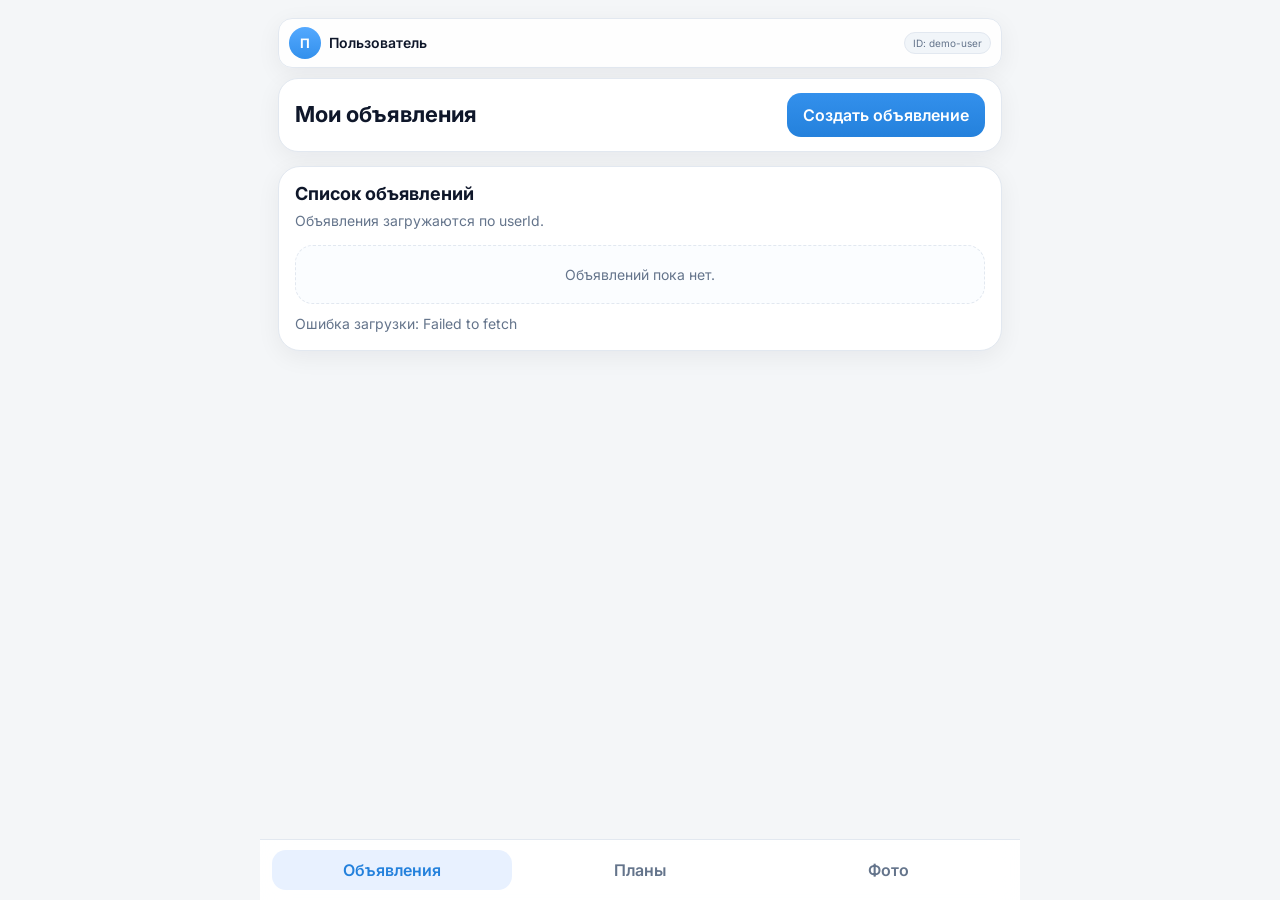
==== commit 58193fb1: "init" ====
--- a/index.html
+++ b/index.html
@@ -8,12 +8,14 @@
   />
   <title>Realty Mini App</title>
   <meta name="theme-color" content="#17212b" />
-  <link rel="preconnect" href="https://fonts.googleapis.com">
-  <link rel="preconnect" href="https://fonts.gstatic.com" crossorigin>
+
+  <link rel="preconnect" href="https://fonts.googleapis.com" />
+  <link rel="preconnect" href="https://fonts.gstatic.com" crossorigin />
   <link
     href="https://fonts.googleapis.com/css2?family=Inter:wght@400;500;600;700&display=swap"
     rel="stylesheet"
-  >
+  />
+
   <link rel="stylesheet" href="./styles.css" />
   <script src="https://telegram.org/js/telegram-web-app.js"></script>
 </head>
@@ -32,10 +34,6 @@
 
     <section class="section active" id="section-listings">
       <div id="listingsListScreen">
-        <div class="section-header">
-          <h1></h1>
-        </div>
-
         <div class="hero-card">
           <div>
             <div class="hero-title">Мои объявления</div>
@@ -47,9 +45,10 @@
 
         <div class="card">
           <div class="card-header">
-            <h2>Список моих объявлений</h2>
+            <h2>Список объявлений</h2>
             <p>Объявления загружаются по userId.</p>
           </div>
+
           <div id="listingsEmpty" class="empty-state">Объявлений пока нет.</div>
           <div id="listingsList" class="list-stack"></div>
           <div class="status" id="listingStatus"></div>
@@ -69,6 +68,7 @@
               <span id="wizardStepLabel">1 шаг</span>
               <span id="wizardStepCounter">1 / 1</span>
             </div>
+
             <div class="progress-bar">
               <div class="progress-bar-fill" id="wizardProgressFill"></div>
             </div>
@@ -77,9 +77,15 @@
           <div id="wizardStepContainer"></div>
 
           <div class="actions wizard-actions">
-            <button class="btn btn-secondary" type="button" id="wizardBackBtn">Назад</button>
-            <button class="btn btn-primary" type="button" id="wizardNextBtn">Далее</button>
-            <button class="btn btn-primary hidden" type="button" id="wizardSubmitBtn">Создать объявление</button>
+            <button class="btn btn-secondary" type="button" id="wizardBackBtn">
+              Назад
+            </button>
+            <button class="btn btn-primary" type="button" id="wizardNextBtn">
+              Далее
+            </button>
+            <button class="btn btn-primary hidden" type="button" id="wizardSubmitBtn">
+              Создать объявление
+            </button>
           </div>
 
           <div class="status" id="wizardStatus"></div>
--- a/styles.css
+++ b/styles.css
@@ -15,6 +15,9 @@
   --primary-contrast: #ffffff;
   --danger: #dc2626;
   --danger-soft: #fee2e2;
+  --success-soft: #ecfdf3;
+  --success-border: #86efac;
+  --success-text: #166534;
   --shadow: 0 6px 24px rgba(15, 23, 42, 0.06);
   --radius: 20px;
   --nav-height: 76px;
@@ -25,10 +28,10 @@
 body {
   margin: 0;
   padding: 0;
+  min-height: 100%;
   background: var(--bg);
   color: var(--text);
   font-family: Inter, system-ui, -apple-system, BlinkMacSystemFont, "Segoe UI", sans-serif;
-  min-height: 100%;
 }
 
 body {
@@ -43,13 +46,14 @@
   padding: 12px 12px calc(var(--nav-height) + 20px);
 }
 
+/* ---------- TOPBAR ---------- */
+
 .topbar {
   display: flex;
   justify-content: space-between;
   align-items: center;
   gap: 10px;
-  background: rgba(255, 255, 255, 0.88);
-  backdrop-filter: blur(12px);
+  background: rgba(255, 255, 255, 0.92);
   border: 1px solid var(--border);
   border-radius: 14px;
   padding: 8px 10px;
@@ -62,6 +66,14 @@
   align-items: center;
   gap: 8px;
   min-width: 0;
+}
+
+.topbar-text {
+  min-width: 0;
+}
+
+.topbar-label {
+  display: none;
 }
 
 .avatar-circle {
@@ -78,16 +90,7 @@
   flex-shrink: 0;
 }
 
-.topbar-text {
-  min-width: 0;
-}
-
-.topbar-label {
-  display: none;
-}
-
 .topbar-title {
-  margin-top: 0;
   font-size: 14px;
   font-weight: 600;
   line-height: 1.2;
@@ -106,6 +109,8 @@
   flex-shrink: 0;
 }
 
+/* ---------- SECTIONS ---------- */
+
 .section {
   display: none;
 }
@@ -129,16 +134,18 @@
   margin: 6px 0 0;
   font-size: 14px;
   color: var(--muted);
-  line-height: 1.4;
-}
+  line-height: 1.45;
+}
+
+/* ---------- HERO ---------- */
 
 .hero-card {
   display: flex;
   flex-direction: column;
   gap: 12px;
-  background: linear-gradient(180deg, #ffffff 0%, #f8fbff 100%);
-  border: 1px solid var(--border);
-  border-radius: 22px;
+  background: #fff;
+  border: 1px solid var(--border);
+  border-radius: 20px;
   box-shadow: var(--shadow);
   padding: 14px 16px;
   margin-bottom: 14px;
@@ -146,14 +153,20 @@
 
 .hero-title {
   font-size: 22px;
+  line-height: 1.15;
   font-weight: 700;
-  line-height: 1.15;
   margin: 0;
+}
+
+.hero-title:empty {
+  display: none;
 }
 
 .hero-text {
   display: none;
 }
+
+/* ---------- CARD ---------- */
 
 .card {
   background: var(--panel);
@@ -166,14 +179,54 @@
 
 .card-header h2 {
   margin: 0 0 6px;
-  font-size: 19px;
+  font-size: 18px;
+  line-height: 1.2;
 }
 
 .card-header p {
-  margin: 0 0 16px;
+  margin: 0 0 14px;
   color: var(--muted);
   font-size: 14px;
-  line-height: 1.5;
+  line-height: 1.45;
+}
+
+/* ---------- BUTTONS ---------- */
+
+.btn {
+  width: 100%;
+  border: 0;
+  border-radius: 14px;
+  padding: 12px 16px;
+  font: inherit;
+  font-weight: 600;
+  cursor: pointer;
+  transition: background 0.15s ease, transform 0.15s ease, opacity 0.15s ease;
+}
+
+.btn:hover {
+  transform: translateY(-1px);
+}
+
+.btn:disabled {
+  opacity: 0.55;
+  cursor: not-allowed;
+  transform: none;
+}
+
+.btn-primary {
+  background: linear-gradient(180deg, var(--primary) 0%, var(--primary-dark) 100%);
+  color: var(--primary-contrast);
+}
+
+.btn-secondary {
+  background: var(--panel-soft);
+  color: var(--text);
+  border: 1px solid var(--border);
+}
+
+.btn-danger {
+  background: var(--danger-soft);
+  color: var(--danger);
 }
 
 .actions {
@@ -181,6 +234,8 @@
   flex-direction: column;
   gap: 10px;
 }
+
+/* ---------- BACK LINK ---------- */
 
 .create-top-actions {
   margin-bottom: 10px;
@@ -196,78 +251,23 @@
   color: var(--primary-dark);
   cursor: pointer;
   width: auto;
-  align-self: flex-start;
 }
 
 .back-link:hover {
   text-decoration: underline;
 }
 
-.btn {
-  width: 100%;
-  border: 0;
-  border-radius: 16px;
-  padding: 14px 16px;
-  font: inherit;
-  font-weight: 600;
-  cursor: pointer;
-  transition: transform 0.15s ease, opacity 0.15s ease, background 0.15s ease;
-}
-
-.btn:hover {
-  transform: translateY(-1px);
-}
-
-.btn:disabled {
-  opacity: 0.6;
-  cursor: not-allowed;
-  transform: none;
-}
-
-.btn-primary {
-  background: linear-gradient(180deg, var(--primary) 0%, var(--primary-dark) 100%);
-  color: var(--primary-contrast);
-}
-
-.btn-secondary {
-  background: var(--panel-soft);
-  color: var(--text);
-  border: 1px solid var(--border);
-}
-
-.btn-danger {
-  background: var(--danger-soft);
-  color: var(--danger);
-}
-
-.btn-back-inline {
-  width: auto;
-  padding-inline: 14px;
-}
+/* ---------- STATUS ---------- */
 
 .status {
   min-height: 20px;
   font-size: 14px;
   color: var(--muted);
   line-height: 1.4;
-}
-
-.wizard-status-top {
-  min-height: 20px;
-  margin-bottom: 10px;
-  font-size: 14px;
-  line-height: 1.4;
-  color: var(--danger);
-  font-weight: 600;
-}
-
-.wizard-status-top:empty {
-  display: none;
-}
-
-#wizardStatus {
-  display: none;
-}
+  margin-top: 10px;
+}
+
+/* ---------- LISTINGS ---------- */
 
 .empty-state {
   border: 1px dashed var(--border);
@@ -300,7 +300,7 @@
 
 .listing-title {
   margin: 0 0 8px;
-  font-size: 17px;
+  font-size: 16px;
   font-weight: 700;
   line-height: 1.3;
 }
@@ -308,7 +308,7 @@
 .meta {
   color: var(--muted);
   font-size: 12px;
-  line-height: 1.6;
+  line-height: 1.55;
   word-break: break-word;
 }
 
@@ -329,8 +329,58 @@
   display: none !important;
 }
 
+/* ---------- FORMS ---------- */
+
+.form-stack,
+.field,
+.input-stack {
+  display: flex;
+  flex-direction: column;
+  gap: 10px;
+}
+
+.field label {
+  font-size: 14px;
+  font-weight: 600;
+}
+
+.field input,
+.field textarea,
+.input-stack input,
+.input-stack textarea {
+  width: 100%;
+  border: 1px solid var(--border);
+  border-radius: 14px;
+  padding: 12px 14px;
+  outline: none;
+  font: inherit;
+  color: var(--text);
+  background: #fff;
+  resize: vertical;
+  scroll-margin-bottom: 180px;
+}
+
+.field input:focus,
+.field textarea:focus,
+.input-stack input:focus,
+.input-stack textarea:focus {
+  border-color: #8fc1ff;
+  box-shadow: 0 0 0 4px rgba(51, 144, 236, 0.12);
+}
+
+.input-error {
+  border-color: var(--danger) !important;
+  box-shadow: 0 0 0 4px rgba(220, 38, 38, 0.12) !important;
+}
+
+.input-error::placeholder {
+  color: var(--danger);
+}
+
+/* ---------- WIZARD ---------- */
+
 .wizard-top {
-  margin-bottom: 18px;
+  margin-bottom: 16px;
 }
 
 .wizard-progress-text {
@@ -344,7 +394,7 @@
 
 .progress-bar {
   width: 100%;
-  height: 10px;
+  height: 8px;
   border-radius: 999px;
   background: var(--panel-soft);
   overflow: hidden;
@@ -353,7 +403,7 @@
 .progress-bar-fill {
   height: 100%;
   width: 0;
-  background: linear-gradient(90deg, #54a9ff 0%, #2481dc 100%);
+  background: linear-gradient(90deg, #54a9ff, #2481dc);
   transition: width 0.2s ease;
 }
 
@@ -361,49 +411,70 @@
   display: flex;
   flex-direction: column;
   gap: 12px;
+}
+
+.wizard-step-head {
+  display: flex;
+  align-items: center;
+  justify-content: space-between;
+  gap: 10px;
+  flex-wrap: nowrap;
+}
+
+.wizard-step-title-row {
+  display: flex;
+  align-items: center;
+  gap: 8px;
+  min-width: 0;
+  flex: 1 1 auto;
 }
 
 .wizard-question {
   font-size: 18px;
   font-weight: 700;
   line-height: 1.3;
-}
-
-.wizard-hint {
-  font-size: 13px;
-  color: var(--muted);
-  line-height: 1.5;
-}
-
-.wizard-meta {
-  display: flex;
-  align-items: center;
-  gap: 8px;
+  min-width: 0;
+}
+
+.wizard-step-badges {
+  display: flex;
+  align-items: center;
+  gap: 6px;
   flex-wrap: wrap;
+  justify-content: flex-end;
+  flex: 0 0 auto;
+}
+
+.wizard-step-chip {
+  padding: 4px 8px;
+  border-radius: 999px;
+  font-size: 11px;
+  font-weight: 700;
+  line-height: 1;
+  white-space: nowrap;
+}
+
+.wizard-step-chip-required {
+  background: #fff7ed;
+  border: 1px solid #fed7aa;
+  color: #c2410c;
+}
+
+.wizard-step-chip-multi {
+  background: #e8f1ff;
+  border: 1px solid #cfe3ff;
+  color: #1d4ed8;
+}
+
+.wizard-step-helper {
+  font-size: 12px;
+  color: var(--muted);
+  line-height: 1.4;
   margin-top: -2px;
 }
 
-.wizard-badge {
-  display: inline-flex;
-  align-items: center;
-  min-height: 28px;
-  padding: 6px 10px;
-  border-radius: 999px;
-  font-size: 12px;
-  font-weight: 600;
-  border: 1px solid transparent;
-}
-
-.wizard-badge-multi {
-  background: #e8f1ff;
-  border-color: #cfe3ff;
-  color: #1d4ed8;
-}
-
-.wizard-badge-required {
-  background: #fff7ed;
-  border-color: #fed7aa;
-  color: #c2410c;
+.wizard-step-helper strong {
+  color: var(--text);
 }
 
 .option-list {
@@ -413,94 +484,82 @@
 }
 
 .option-button {
+  position: relative;
+  width: 100%;
   border: 1px solid var(--border);
   background: #fff;
   color: var(--text);
   border-radius: 14px;
-  padding: 12px 14px;
+  padding: 13px 42px 13px 14px;
   text-align: left;
   font: inherit;
+  font-weight: 500;
   cursor: pointer;
   transition: 0.15s ease;
+}
+
+.option-button:hover {
+  border-color: #bfdcff;
 }
 
 .option-button.active {
   background: var(--panel-soft-2);
   border-color: #9ec8fb;
-  box-shadow: 0 0 0 3px rgba(51, 144, 236, 0.12);
-}
-
-.option-button.multi-option::after,
-.option-button.active.multi-option::after {
-  content: none;
-}
-
-.input-stack,
-.form-stack,
-.field {
-  display: flex;
-  flex-direction: column;
-  gap: 10px;
-}
-
-.field label,
-.input-stack label {
-  font-size: 14px;
-  font-weight: 600;
-}
-
-.input-stack input,
-.input-stack textarea,
-.field input,
-.field textarea {
-  width: 100%;
-  border: 1px solid var(--border);
-  background: #fff;
-  color: var(--text);
-  border-radius: 16px;
-  padding: 12px 14px;
-  outline: none;
-  font: inherit;
-  resize: vertical;
-  scroll-margin-bottom: 180px;
-}
-
-.input-stack input:focus,
-.input-stack textarea:focus,
-.field input:focus,
-.field textarea:focus {
-  border-color: #8fc1ff;
-  box-shadow: 0 0 0 4px rgba(51, 144, 236, 0.12);
+  box-shadow: 0 0 0 3px rgba(51, 144, 236, 0.10);
+}
+
+.option-button.active::after {
+  content: "✓";
+  position: absolute;
+  right: 14px;
+  top: 50%;
+  transform: translateY(-50%);
+  width: 22px;
+  height: 22px;
+  border-radius: 50%;
+  background: var(--primary-dark);
+  color: #fff;
+  display: flex;
+  align-items: center;
+  justify-content: center;
+  font-size: 12px;
+  font-weight: 700;
+}
+
+.option-button.multi {
+  border-style: dashed;
+}
+
+.option-button.multi.active {
+  background: var(--success-soft);
+  border-color: var(--success-border);
+  box-shadow: 0 0 0 3px rgba(34, 197, 94, 0.10);
+}
+
+.option-button.multi.active::after {
+  background: var(--success-text);
 }
 
 .wizard-actions {
   margin-top: 16px;
   display: flex;
-  flex-direction: row;
   gap: 8px;
   align-items: center;
   justify-content: space-between;
   position: sticky;
-  bottom: calc(12px + env(safe-area-inset-bottom));
-  z-index: 20;
+  bottom: calc(10px + env(safe-area-inset-bottom));
   background: rgba(255, 255, 255, 0.96);
-  backdrop-filter: blur(12px);
-  padding-top: 12px;
-  padding-bottom: 4px;
+  backdrop-filter: blur(10px);
+  padding-top: 10px;
+  z-index: 5;
 }
 
 .wizard-actions .btn {
-  width: auto;
-  min-width: 112px;
-  padding: 10px 14px;
-  border-radius: 12px;
-  font-size: 14px;
-}
-
-.wizard-actions .btn-primary,
-.wizard-actions .btn-secondary {
-  flex: 0 0 auto;
-}
+  flex: 1 1 0;
+  min-width: 0;
+}
+
+/* ---------- BOTTOM NAV ---------- */
 
 .bottom-nav {
   position: fixed;
@@ -514,15 +573,15 @@
   gap: 8px;
   padding: 10px 12px calc(10px + env(safe-area-inset-bottom));
   background: rgba(255, 255, 255, 0.92);
-  backdrop-filter: blur(16px);
   border-top: 1px solid var(--border);
+  backdrop-filter: blur(14px);
 }
 
 .bottom-nav-item {
   border: 0;
   background: transparent;
   border-radius: 14px;
-  padding: 12px 10px;
+  padding: 10px;
   font: inherit;
   font-weight: 600;
   color: var(--muted);
@@ -534,6 +593,8 @@
   color: var(--primary-dark);
 }
 
+/* ---------- MOBILE KEYBOARD ---------- */
+
 body.keyboard-open .bottom-nav {
   display: none;
 }
@@ -541,6 +602,8 @@
 body.keyboard-open .app {
   padding-bottom: calc(20px + var(--keyboard-offset));
 }
+
+/* ---------- RESPONSIVE ---------- */
 
 @media (min-width: 640px) {
   .app {
@@ -570,12 +633,6 @@
 }
 
 @media (max-width: 480px) {
-  .wizard-actions .btn {
-    min-width: 96px;
-    padding: 10px 12px;
-    font-size: 13px;
-  }
-
   .topbar-badge {
     display: none;
   }
@@ -584,7 +641,21 @@
     font-size: 20px;
   }
 
-  .section-header h1 {
-    font-size: 20px;
+  .wizard-question {
+    font-size: 17px;
+  }
+
+  .wizard-actions .btn {
+    padding: 11px 12px;
+    font-size: 14px;
+  }
+
+  .wizard-step-head {
+    align-items: flex-start;
+    flex-direction: column;
+  }
+
+  .wizard-step-badges {
+    justify-content: flex-start;
   }
 }
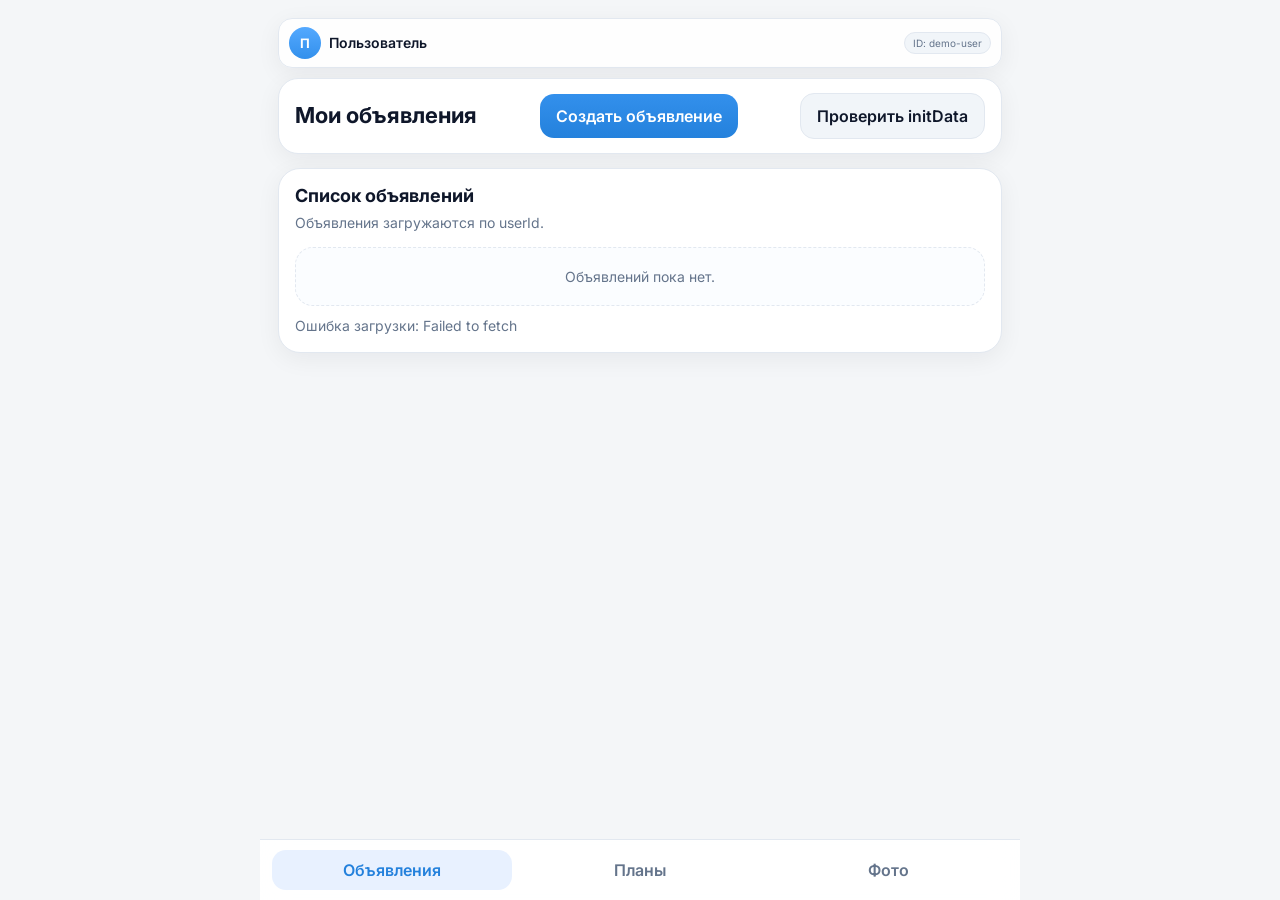
==== commit 42f3f186: "init" ====
--- a/index.html
+++ b/index.html
@@ -41,6 +41,9 @@
           <button class="btn btn-primary" type="button" id="openCreateListingBtn">
             Создать объявление
           </button>
+          <button class="btn btn-secondary" type="button" id="testInitDataBtn">
+            Проверить initData
+          </button>
         </div>
 
         <div class="card">
@@ -77,15 +80,8 @@
           <div id="wizardStepContainer"></div>
 
           <div class="actions wizard-actions">
-            <button class="btn btn-secondary" type="button" id="wizardBackBtn">
-              Назад
-            </button>
-            <button class="btn btn-primary" type="button" id="wizardNextBtn">
-              Далее
-            </button>
-            <button class="btn btn-primary hidden" type="button" id="wizardSubmitBtn">
-              Создать объявление
-            </button>
+            <button class="btn btn-primary" type="button" id="wizardNextBtn">Далее</button>
+            <button class="btn btn-primary hidden" type="button" id="wizardSubmitBtn">Создать объявление</button>
           </div>
 
           <div class="status" id="wizardStatus"></div>
--- a/styles.css
+++ b/styles.css
@@ -421,6 +421,30 @@
   flex-wrap: nowrap;
 }
 
+.wizard-step-topline {
+  display: flex;
+  align-items: center;
+  justify-content: space-between;
+  gap: 10px;
+  margin-bottom: 2px;
+}
+
+.wizard-step-back {
+  border: 0;
+  background: transparent;
+  padding: 0;
+  font: inherit;
+  font-size: 13px;
+  font-weight: 600;
+  color: var(--primary-dark);
+  cursor: pointer;
+  white-space: nowrap;
+}
+
+.wizard-step-back:hover {
+  text-decoration: underline;
+}
+
 .wizard-step-title-row {
   display: flex;
   align-items: center;
@@ -543,9 +567,7 @@
 .wizard-actions {
   margin-top: 16px;
   display: flex;
-  gap: 8px;
-  align-items: center;
-  justify-content: space-between;
+  justify-content: flex-end;
   position: sticky;
   bottom: calc(10px + env(safe-area-inset-bottom));
   background: rgba(255, 255, 255, 0.96);
@@ -555,8 +577,8 @@
 }
 
 .wizard-actions .btn {
-  flex: 1 1 0;
-  min-width: 0;
+  width: auto;
+  min-width: 140px;
 }
 
 /* ---------- BOTTOM NAV ---------- */
